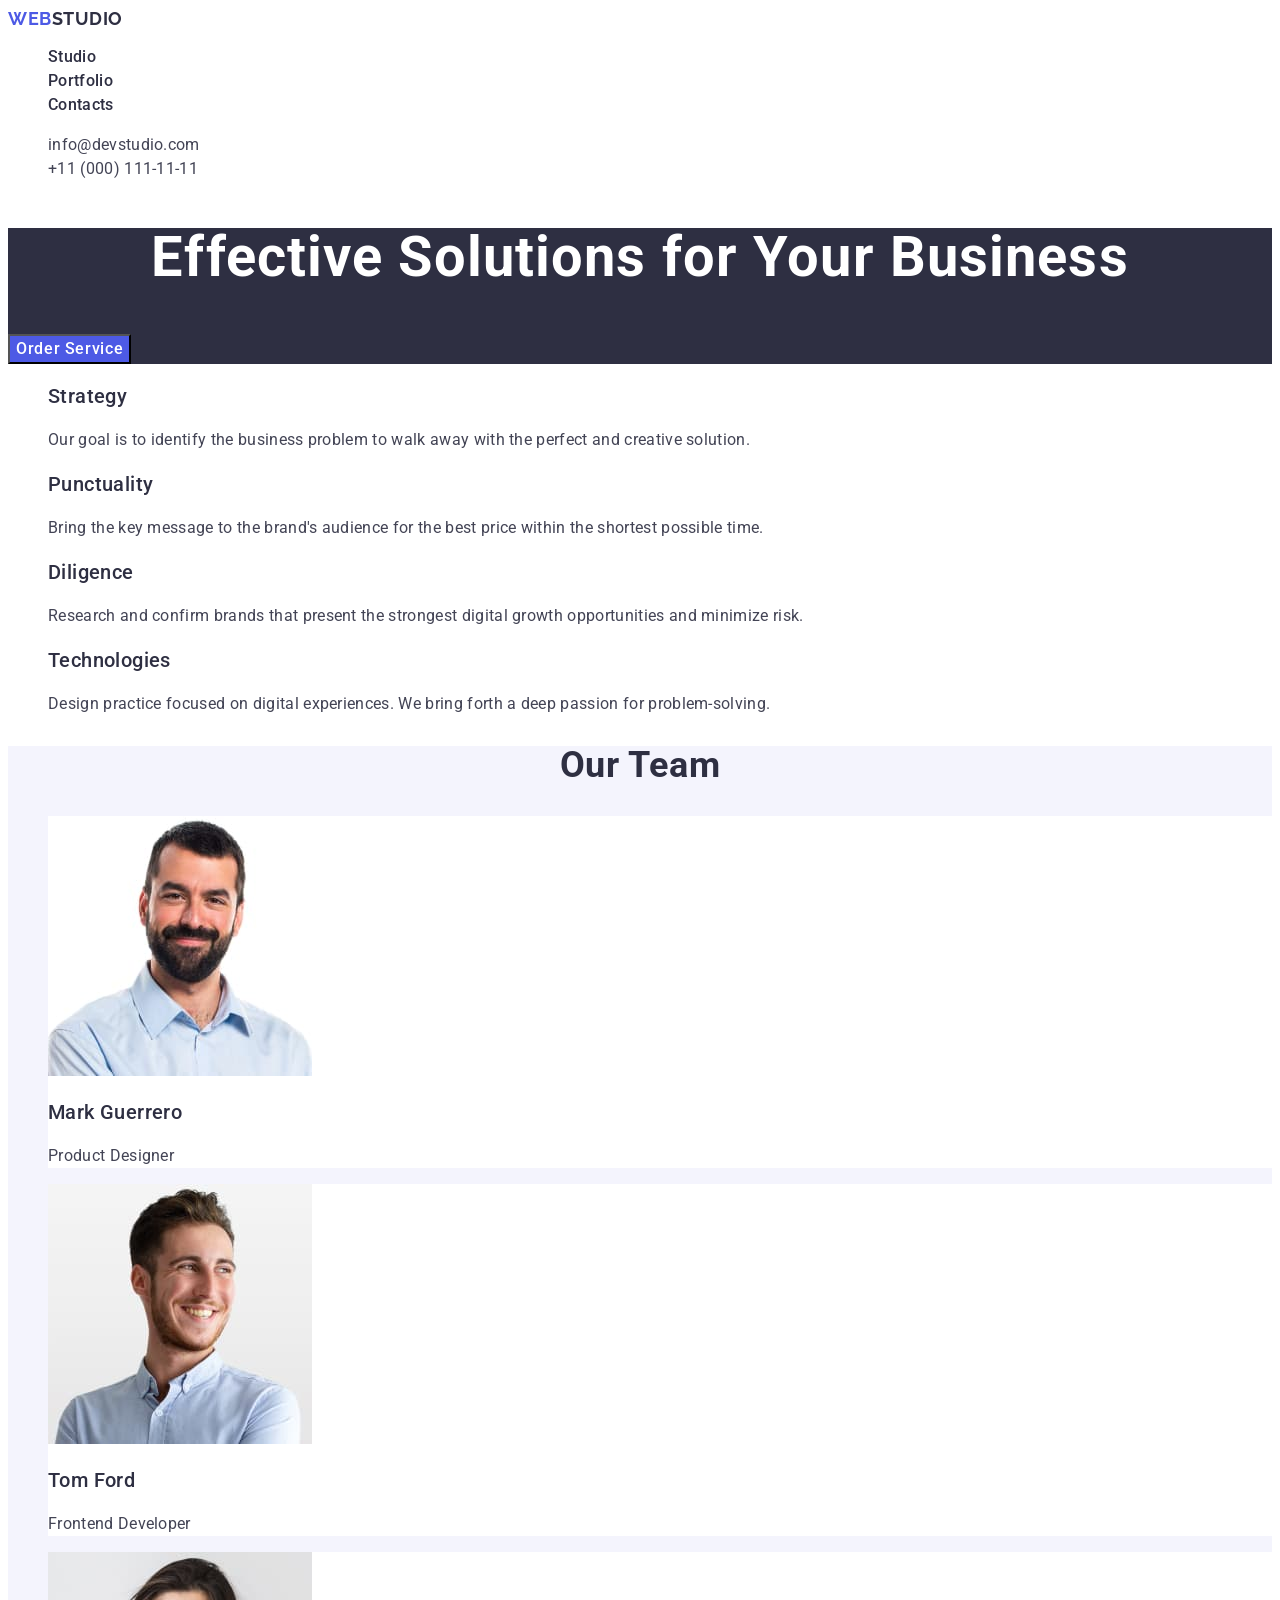
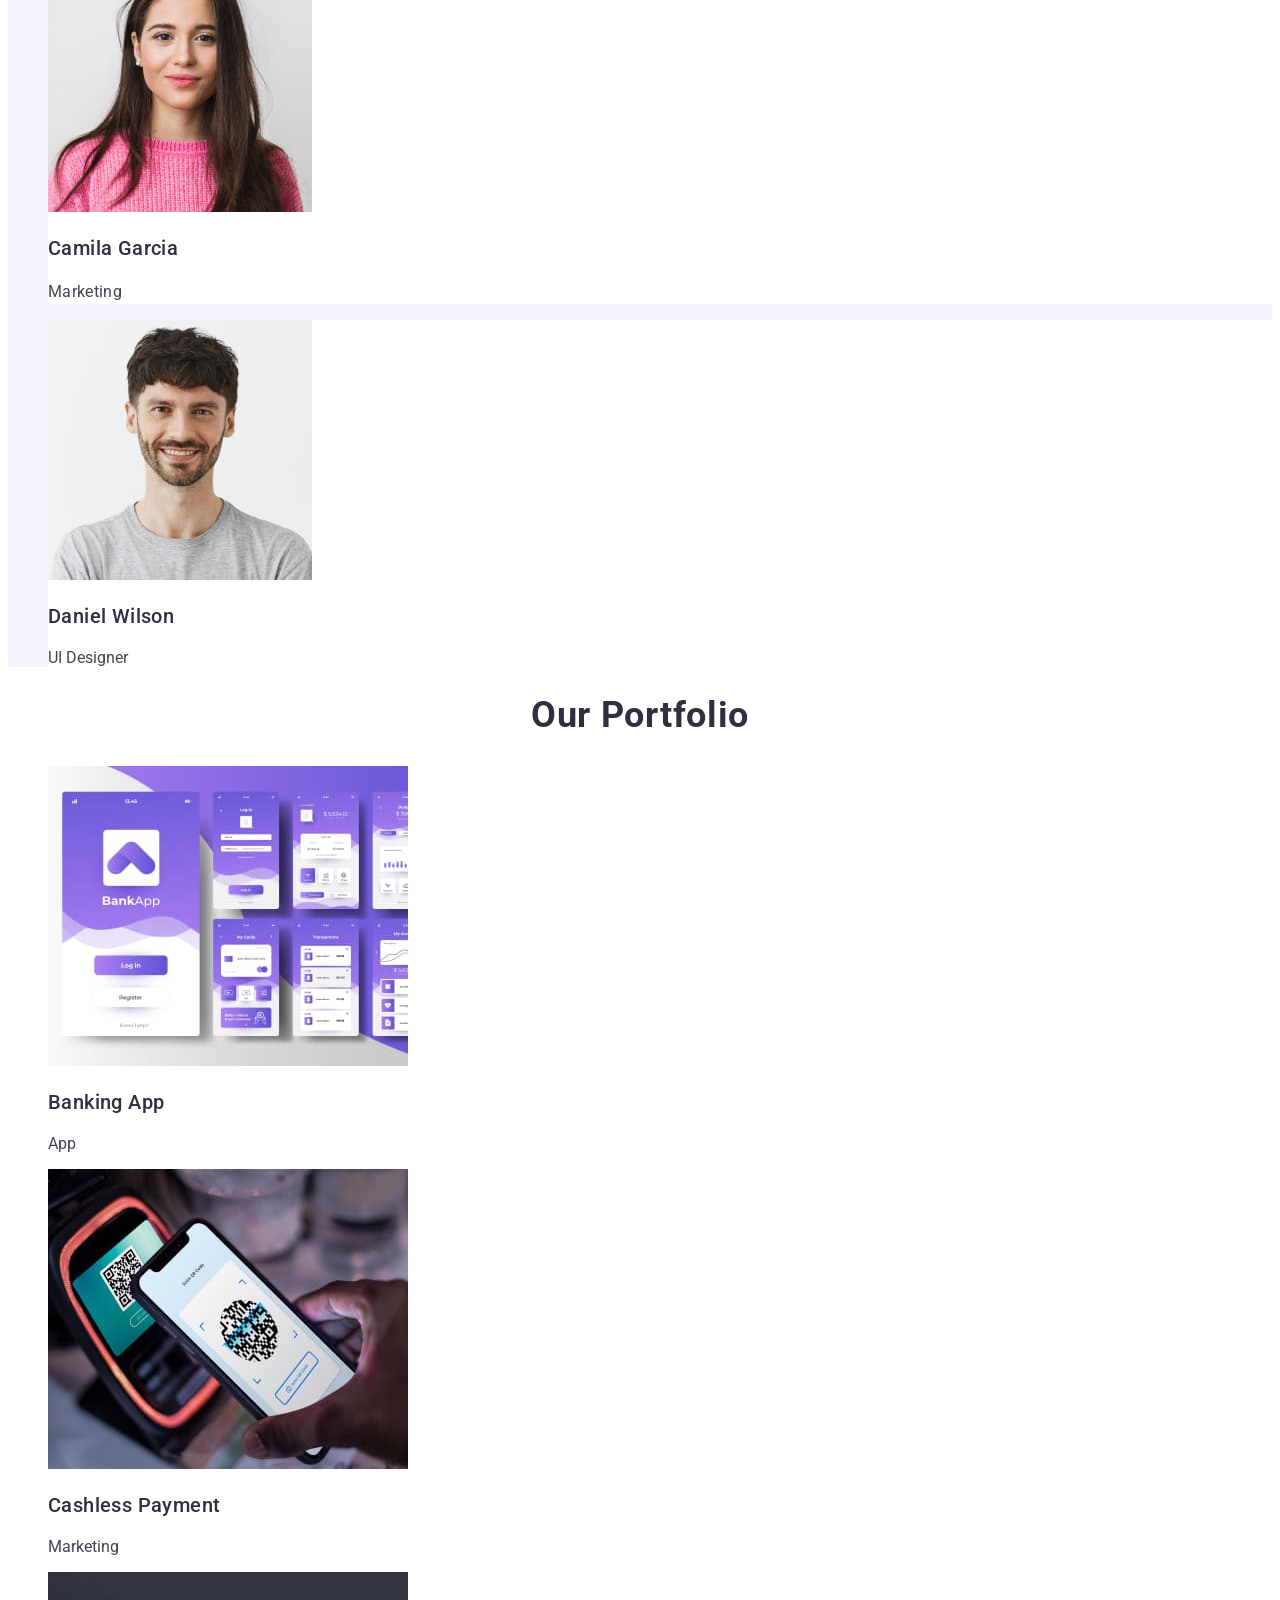
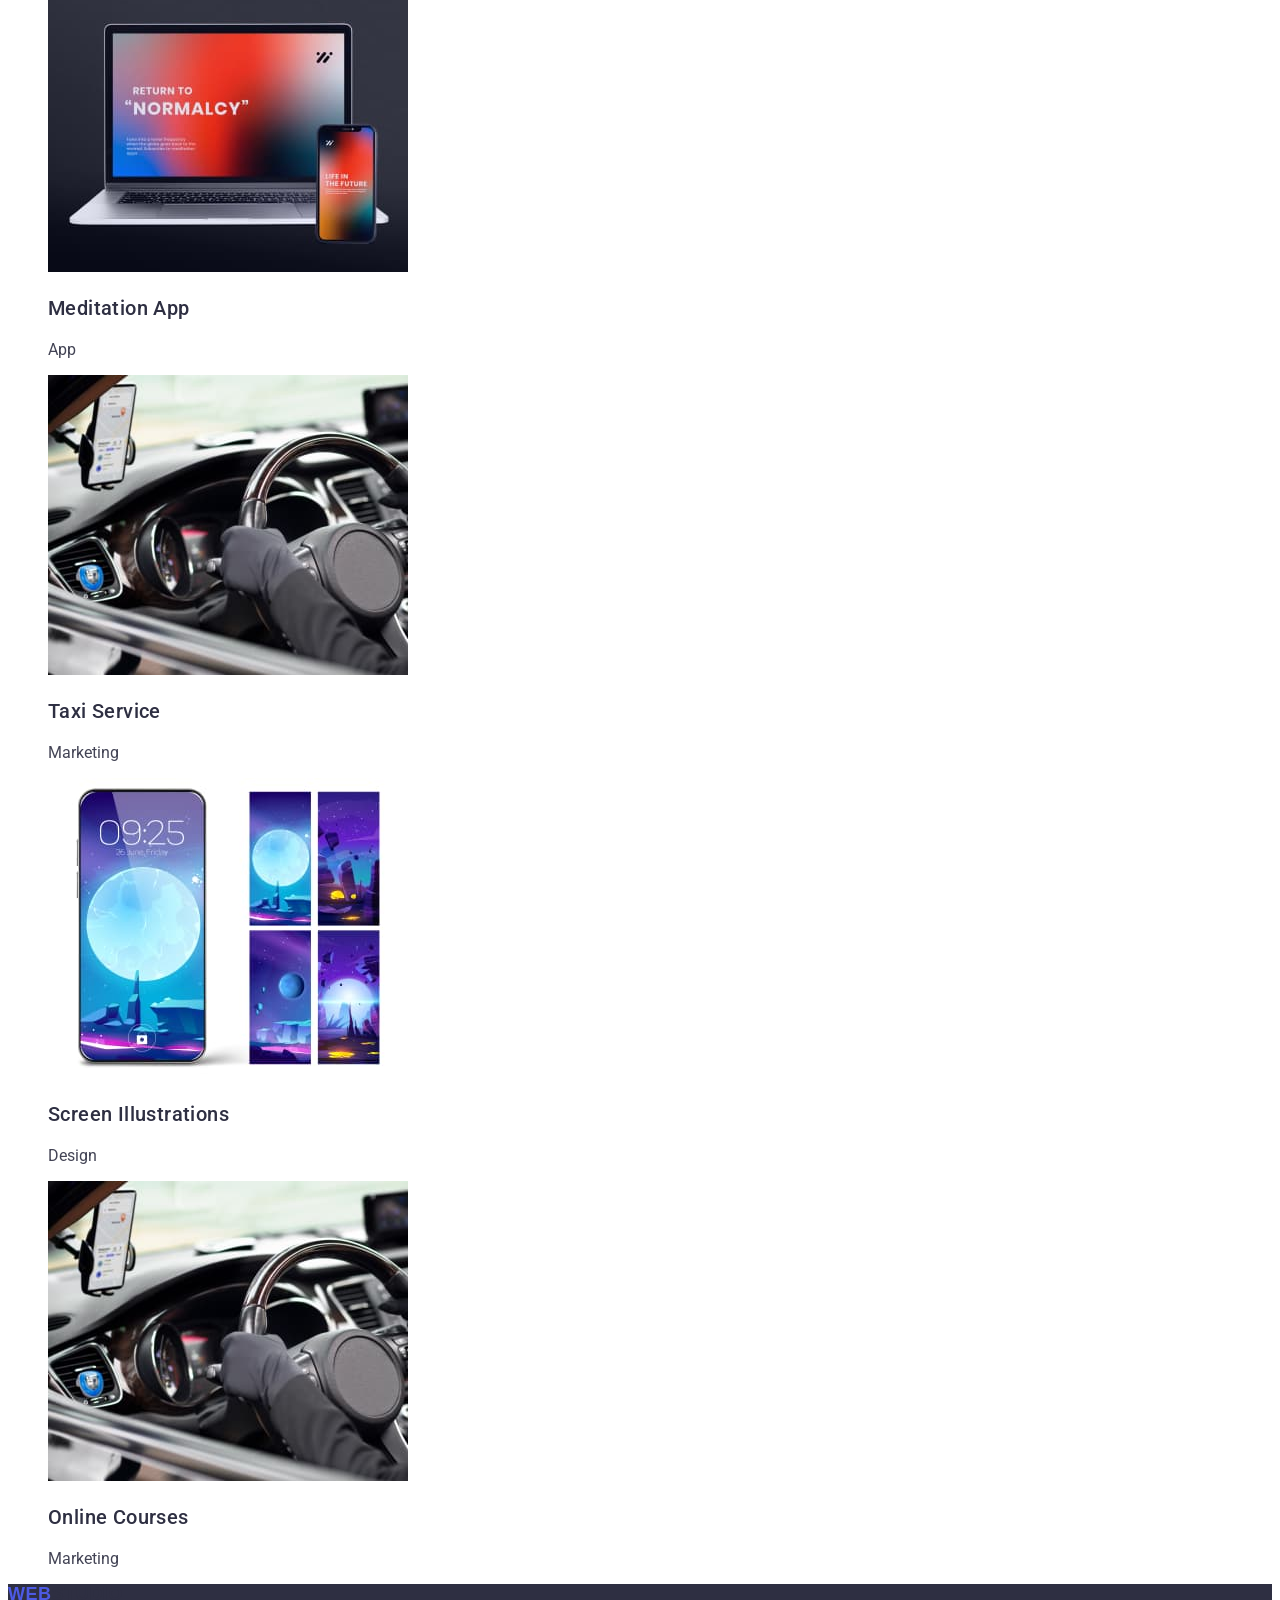
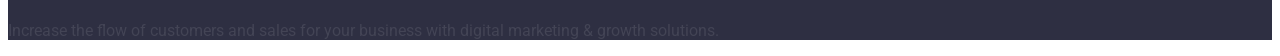
==== index.html @ 2436e3ac "fix" ====
<!DOCTYPE html>
<html lang="en">
  <head>
    <meta charset="UTF-8" />
    <meta name="viewport" content="width=device-width, initial-scale=1.0" />
    <link rel="preconnect" href="https://fonts.googleapis.com" />
    <link rel="preconnect" href="https://fonts.gstatic.com" crossorigin />
    <link
      href="https://fonts.googleapis.com/css2?family=Raleway:ital,wght@0,700;1,700&family=Roboto:wght@400;500;700&display=swap"
      rel="stylesheet"
    />

    <link
      rel="stylesheet"
      href="node_modules/modern-normalize/modern-normalize.css"
    />

    <link rel="stylesheet" href="./css/styles.css" />
    <title>Document</title>
  </head>

  <body>
    <!-- header  -->
    <header>
      <nav>
        <a href="./index.html" class="logo"
          >Web<span class="logo-studio">Studio</span></a
        >
        <ul class="header-navigation">
          <li><a href="./index.html" class="header-nav-a">Studio</a></li>
          <li><a href="" class="header-nav-a">Portfolio</a></li>
          <li><a href="" class="header-nav-a">Contacts</a></li>
        </ul>
      </nav>
      <address class="address">
        <ul class="header-address">
          <li>
            <a href="mailto:info@devstudio.com" class="adress-a"
              >info@devstudio.com</a
            >
          </li>
          <li>
            <a href="tel:+110001111111" class="adress-a">+11 (000) 111-11-11</a>
          </li>
        </ul>
      </address>
    </header>
    <main>
      <!-- heero -->
      <section class="hearo-img">
        <h1 class="hearo-text">Effective Solutions for Your Business</h1>
        <button type="button" class="hearo-button">Order Service</button>
      </section>
      <!-- section-feature -->
      <section>
        <h2 hidden>feature</h2>
        <ul>
          <li>
            <h3 class="feature-h3">Strategy</h3>
            <p class="feature-p">
              Our goal is to identify the business problem to walk away with the
              perfect and creative solution.
            </p>
          </li>
          <li>
            <h3 class="feature-h3">Punctuality</h3>
            <p class="feature-p">
              Bring the key message to the brand's audience for the best price
              within the shortest possible time.
            </p>
          </li>
          <li>
            <h3 class="feature-h3">Diligence</h3>
            <p class="feature-p">
              Research and confirm brands that present the strongest digital
              growth opportunities and minimize risk.
            </p>
          </li>
          <li>
            <h3 class="feature-h3">Technologies</h3>
            <p class="feature-p">
              Design practice focused on digital experiences. We bring forth a
              deep passion for problem-solving.
            </p>
          </li>
        </ul>
      </section>
      <!-- our team -->
      <section class="section-team">
        <h2 class="team-h2">Our Team</h2>
        <ul>
          <li class="team-li">
            <img
              src="./images/guerrero.jpg"
              alt="Mark Guerrero Foto"
              height="260"
              width="264"
            />
            <h3 class="team-h3">Mark Guerrero</h3>
            <p class="team-p">Product Designer</p>
          </li>
          <li class="team-li">
            <img
              src="./images/ford.jpg"
              alt="Tom Ford Foto"
              height="260"
              width="264"
            />
            <h3 class="team-h3">Tom Ford</h3>
            <p class="team-p">Frontend Developer</p>
          </li>
          <li class="team-li">
            <img
              src="./images/garcia.jpg"
              alt="Camila Garcia Foto"
              height="260"
              width="264"
            />
            <h3 class="team-h3">Camila Garcia</h3>
            <p class="team-p">Marketing</p>
          </li>
          <li class="team-li">
            <img
              src="./images/wilson.jpg"
              alt="Daniel Wilson Foto"
              height="260"
              width="264"
            />
            <h3 class="team-h3">Daniel Wilson</h3>
            <p class="team-p"></p>UI Designer</p>
          </li>
        </ul>
      </section>
      <!-- Our Portfolio -->
      <section>
        <h2 class="team-h2">Our Portfolio</h2>
        <ul>
          <li>
            <img
              src="./images/banking.jpg"
              alt="banking"
              height="300"
              width="360"
            />
            <h3 class="team-h3">Banking App</h3>
            <p>App</p>
          </li>
          <li>
            <img
              src="./images/cashless.jpg"
              alt="cashless"
              height="300"
              width="360"
            />
            <h3 class="team-h3">Cashless Payment</h3>
            <p>Marketing</p>
          </li>
          <li>
            <img
              src="./images/meditation.jpg"
              alt="meditation"
              height="300"
              width="360"
            />
            <h3 class="team-h3">Meditation App</h3>
            <p>App</p>
          </li>
          <li>
            <img src="./images/taxi.jpg" alt="taxi" height="300" width="360" />
            <h3 class="team-h3">Taxi Service</h3>
            <p>Marketing</p>
          </li>
          <li>
            <img
              src="./images/screen.jpg"
              alt="screen"
              height="300"
              width="360"
            />
            <h3 class="team-h3">Screen Illustrations</h3>
            <p>Design</p>
          </li>
          <li>
            <img src="./images/taxi.jpg" alt="taxi" height="300" width="360" />
            <h3 class="team-h3">Online Courses</h3>
            <p>Marketing</p>
          </li>
        </ul>
      </section>
    </main>
    <footer class="footer">
      <a href="./index.html" class="logo-bottom"
        >Web<span class="logo-studio">Studio</span></a
      >
      <p>
        Increase the flow of customers and sales for your business with digital
        marketing & growth solutions.
      </p>
    </footer>
  </body>
</html>
---- css/styles.css ----
body {
  font-family: "Roboto", sans-serif;
  color: #434455;
  background-color: #ffffff;
}
a {
  text-decoration: none;
}
ul {
  list-style-type: none;
}

/* header */
.logo {
  text-transform: uppercase;
  font-family: "Raleway", sans-serif;
  font-weight: 700;
  color: #4d5ae5;
  font-size: 18px;
  line-height: 1.17;
  letter-spacing: 0.03em;
}
.logo-studio {
  color: #2e2f42;
}
.header-nav-a {
  color: #2e2f42;
  line-height: 1.5;
  font-size: 16px;
  font-weight: 500;
  letter-spacing: 0.02em;
}
.header-nav-a:hover,
.header-nav-a:focus {
  color: #404bbf;
}
.address {
  font-style: normal;
}
.adress-a {
  color: #434455;

  font-size: 16px;
  font-weight: 400;
  line-height: 1.5;
  letter-spacing: 0.02em;
}
.adress-a:hover,
.adress-a:focus {
  color: #404bbf;
}
/* hearo */
.hearo-img {
  background: #2e2f42;
}
.hearo-text {
  font-size: 56px;
  line-height: 1.07;
  letter-spacing: 0.02em;
  text-align: center;
  color: #ffffff;
}
.hearo-button {
  background: #4d5ae5;
  color: #ffffff;
  cursor: pointer;
  font-family: "Roboto", sans-serif;
  letter-spacing: 0.04em;
  font-weight: 500;
  font-size: 16px;
  line-height: 1.5;
}

.hearo-button:hover,
.hearo-button:focus {
  background-color: #404bbf;
}

/* feature */
.feature-h3 {
  font-size: 20px;
  font-weight: 500;
  line-height: 1.2;
  letter-spacing: 0.02em;
  color: #2e2f42;
}
.feature-p {
  line-height: 1.5;
  letter-spacing: 0.02em;
}

/* our team */
.section-team {
  background-color: #f4f4fd;
}
.team-h2 {
  font-size: 36px;
  text-transform: capitalize;
  line-height: 1.11;
  letter-spacing: 0.02em;
  text-align: center;
  color: #2e2f42;
}
.team-li {
  background-color: #ffffff;
}
.team-h3 {
  font-size: 20px;
  font-weight: 500;
  line-height: 1.2;
  letter-spacing: 0.02em;

  color: #2e2f42;
}
.team-p {
  font-size: 16px;

  line-height: 1.5;
  letter-spacing: 0.02em;
}
/* base */
.footer {
  background-color: #2e2f42;
}
.logo-bottom {
  text-transform: uppercase;
  font-family: "Relaway", sans-serif;
  font-weight: 700;
  color: #4d5ae5;
  font-size: 18px;
  line-height: 1.17;
  letter-spacing: 0.03em;
}
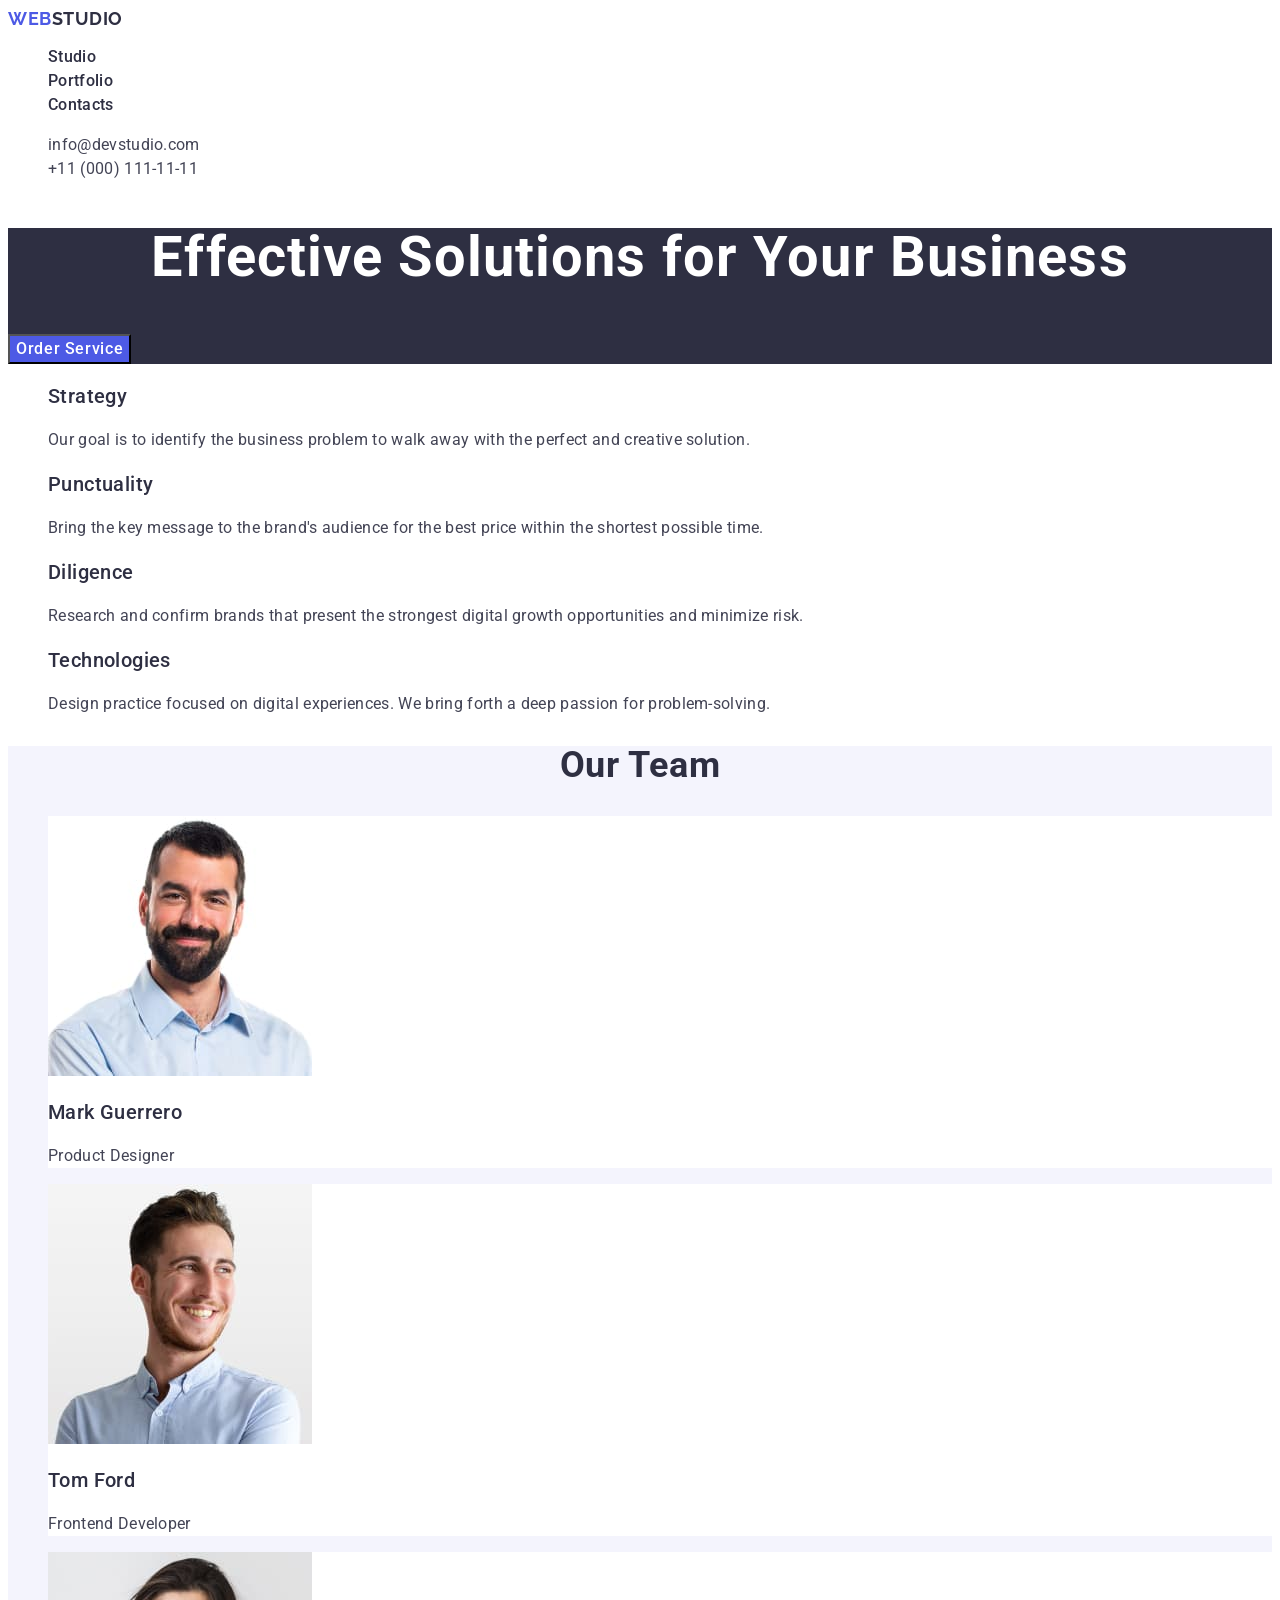
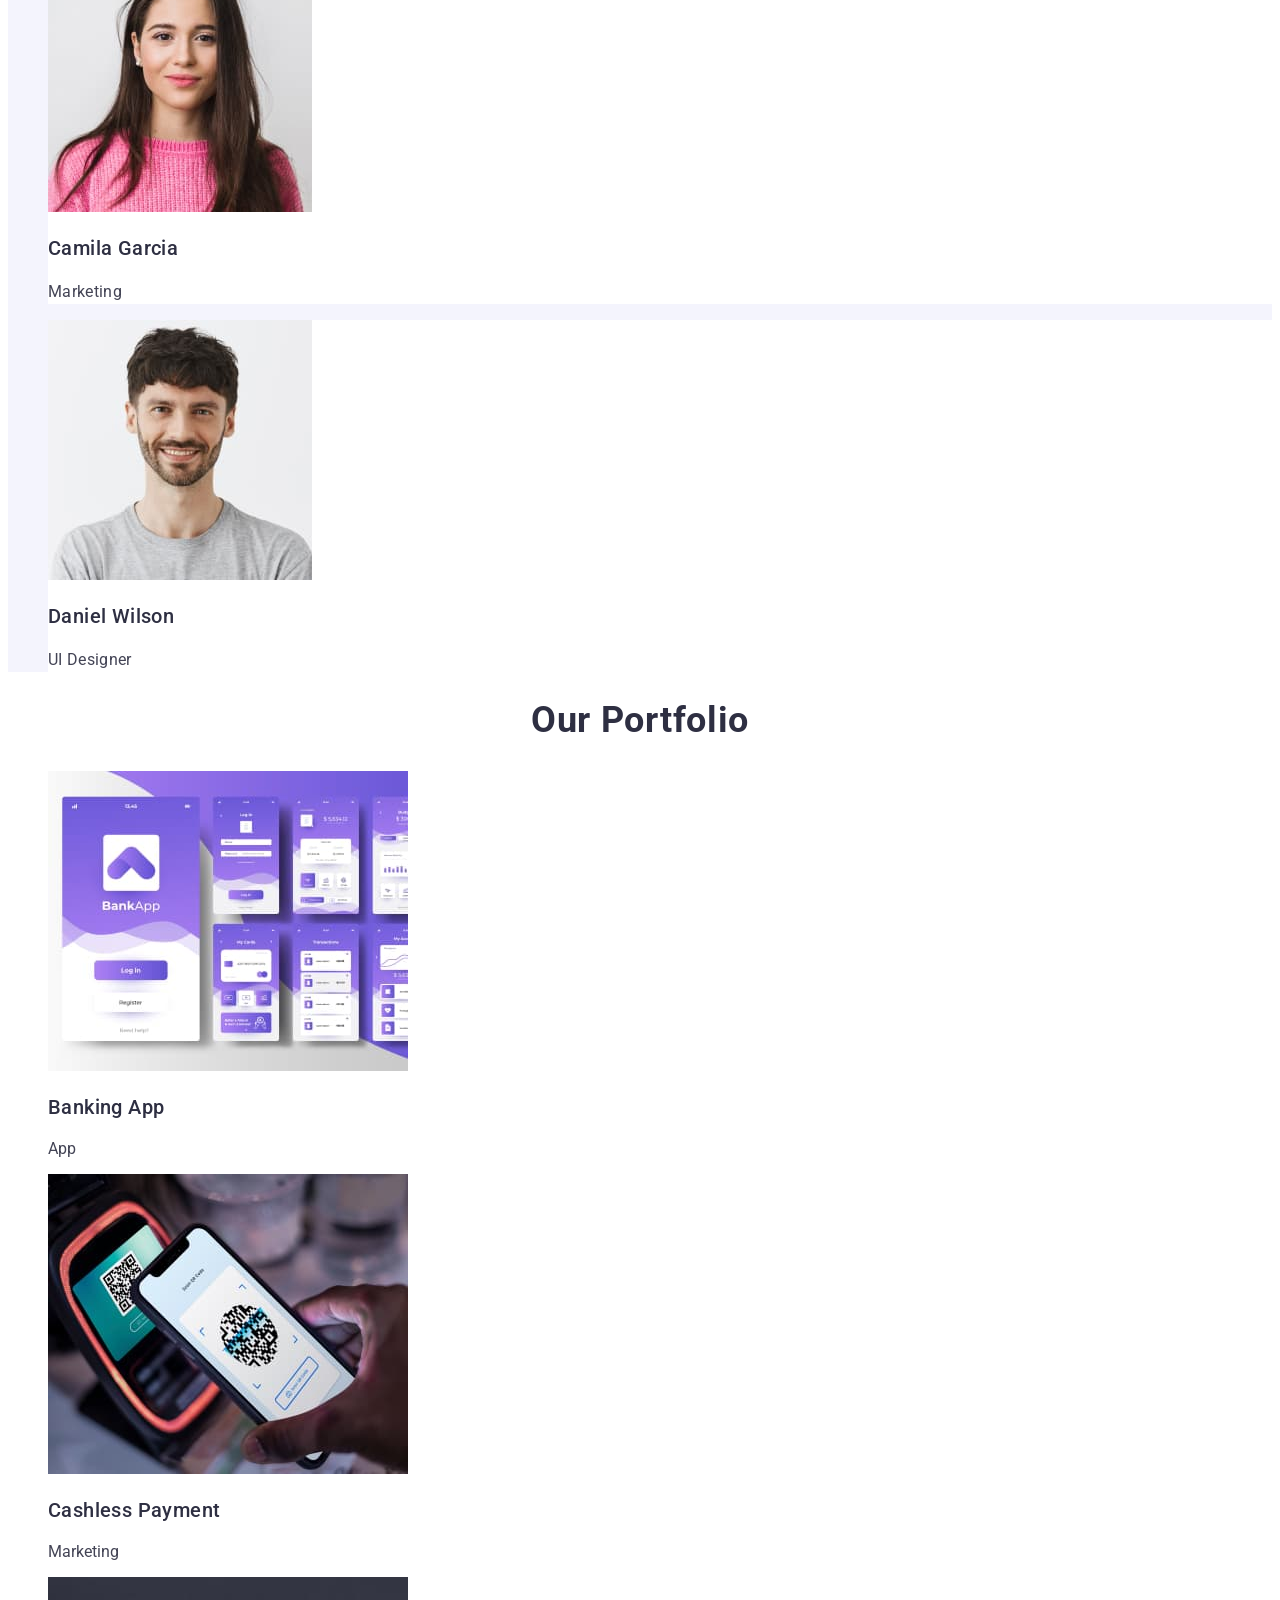
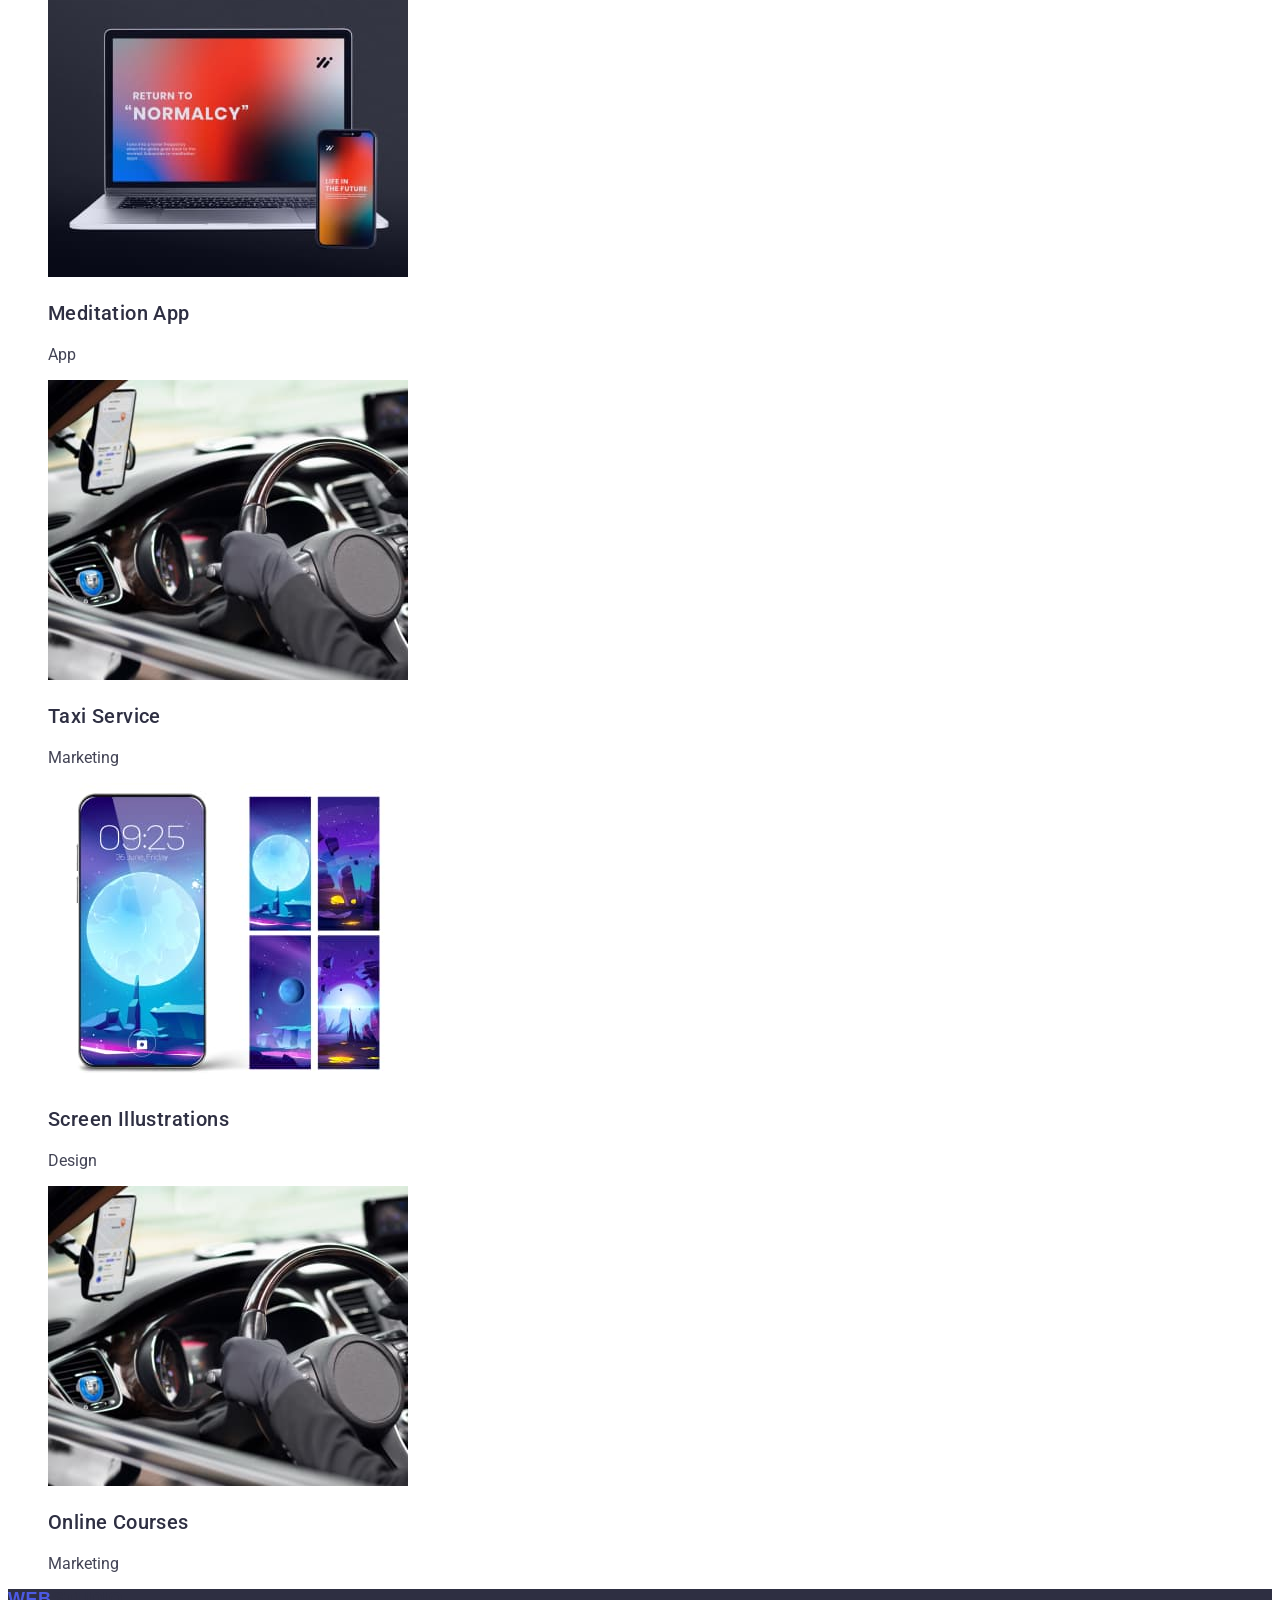
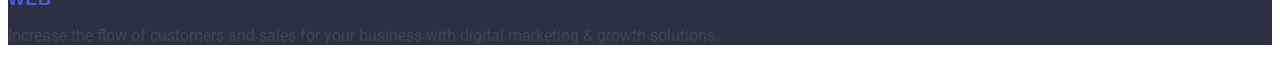
==== commit 680e825e: "Update index.html" ====
--- a/index.html
+++ b/index.html
@@ -127,7 +127,7 @@
               width="264"
             />
             <h3 class="team-h3">Daniel Wilson</h3>
-            <p class="team-p"></p>UI Designer</p>
+            <p class="team-p">UI Designer</p>
           </li>
         </ul>
       </section>
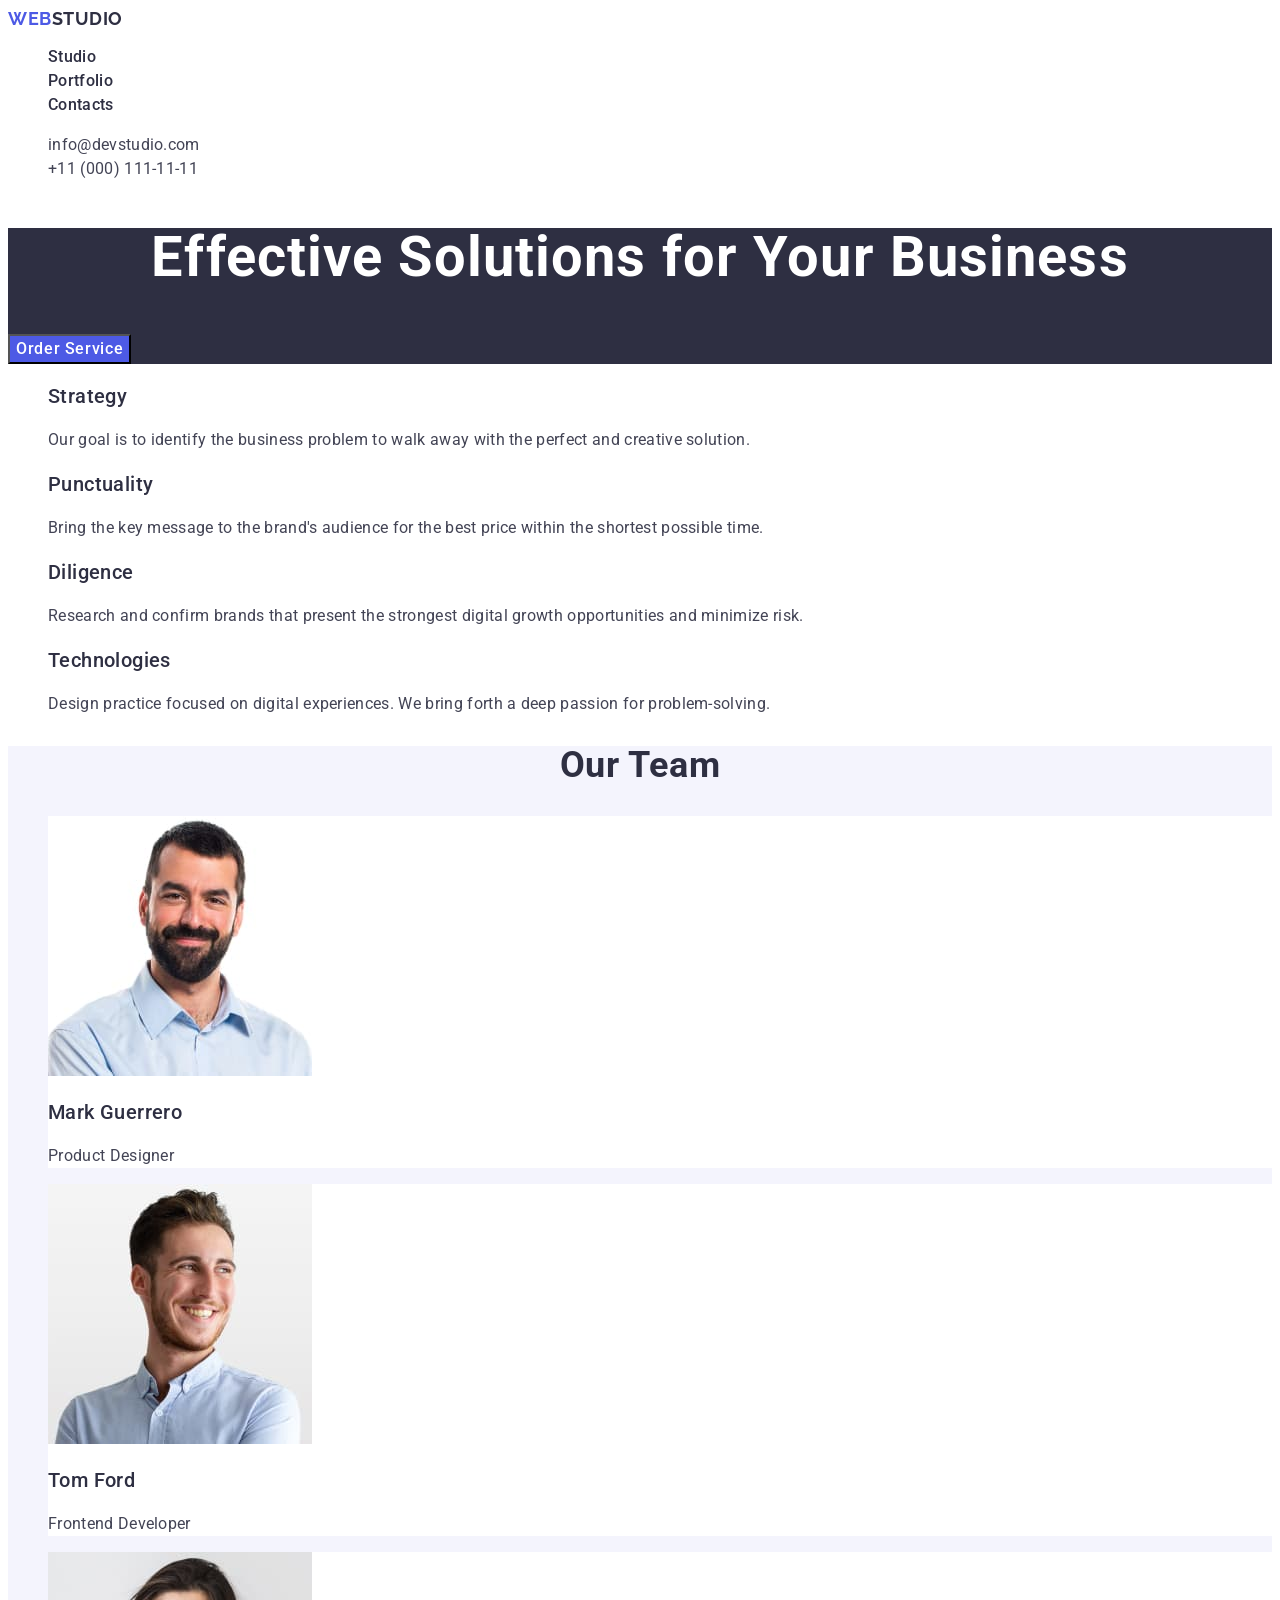
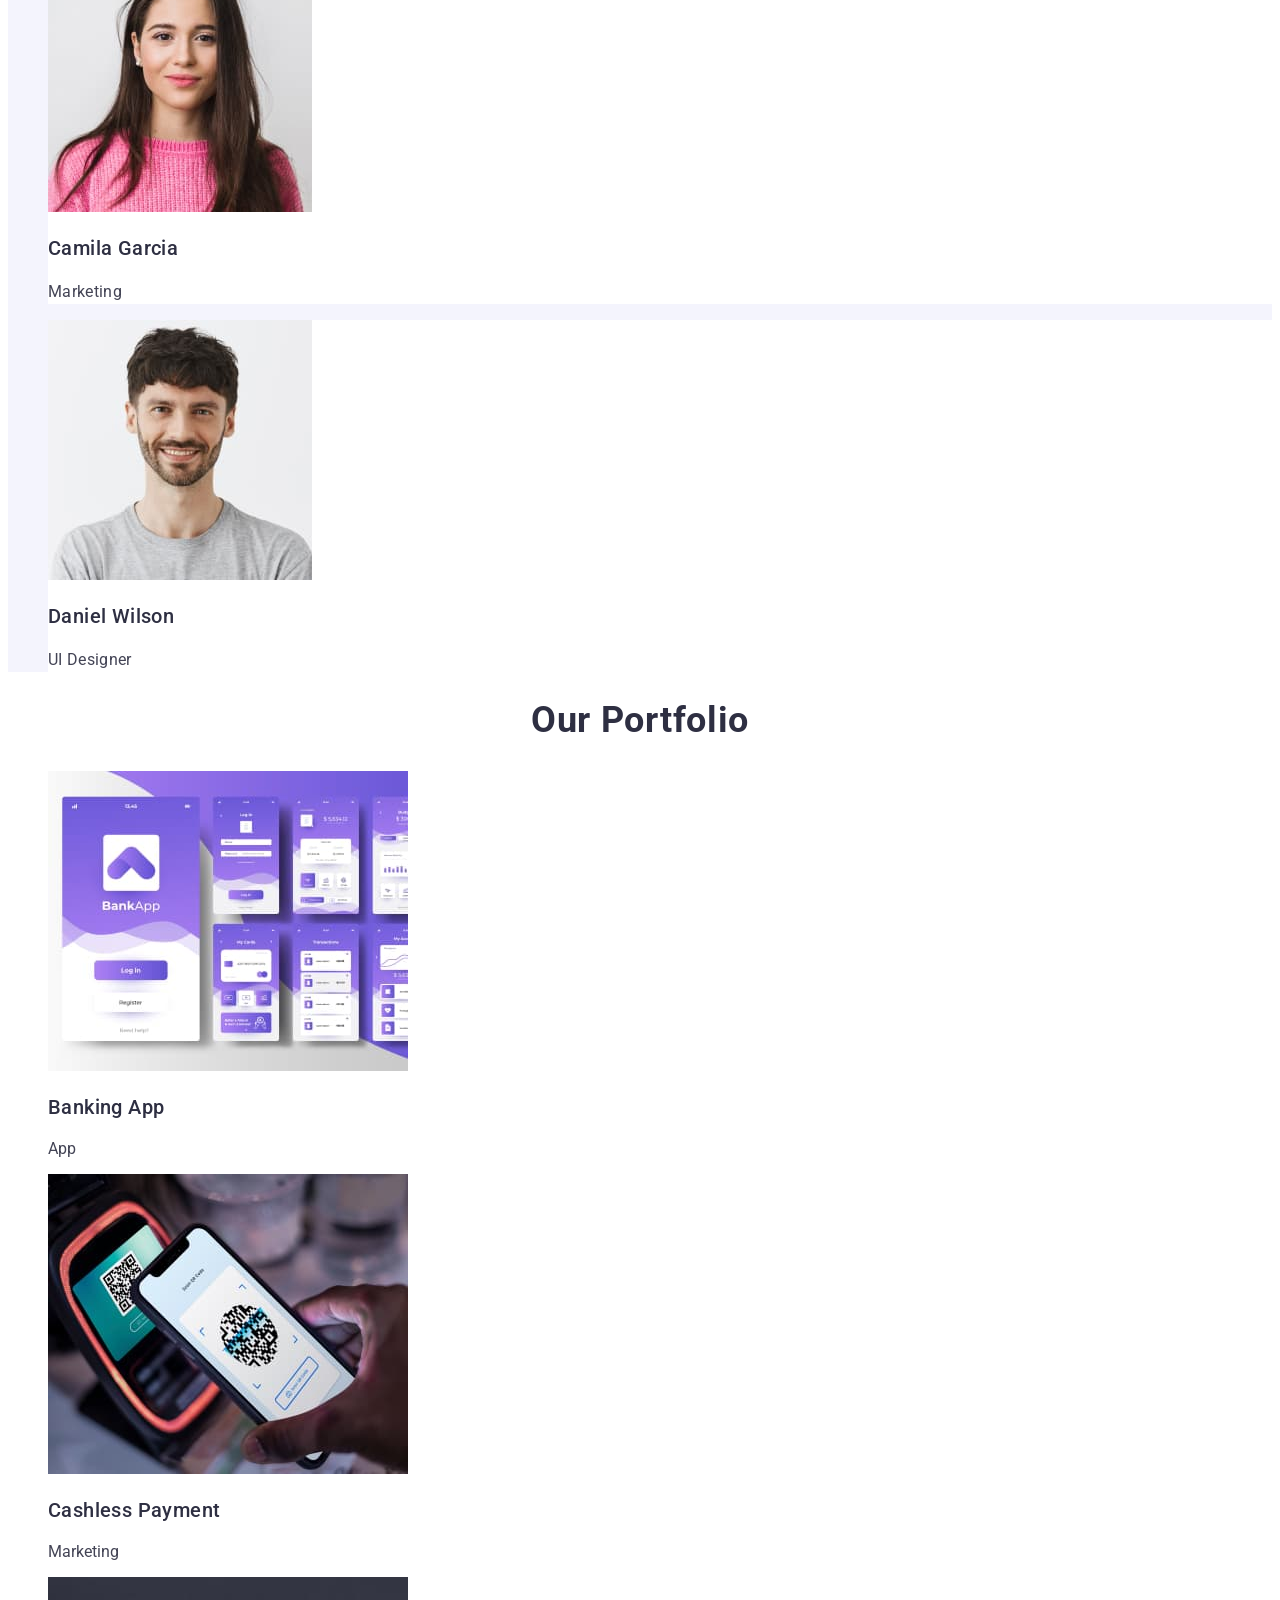
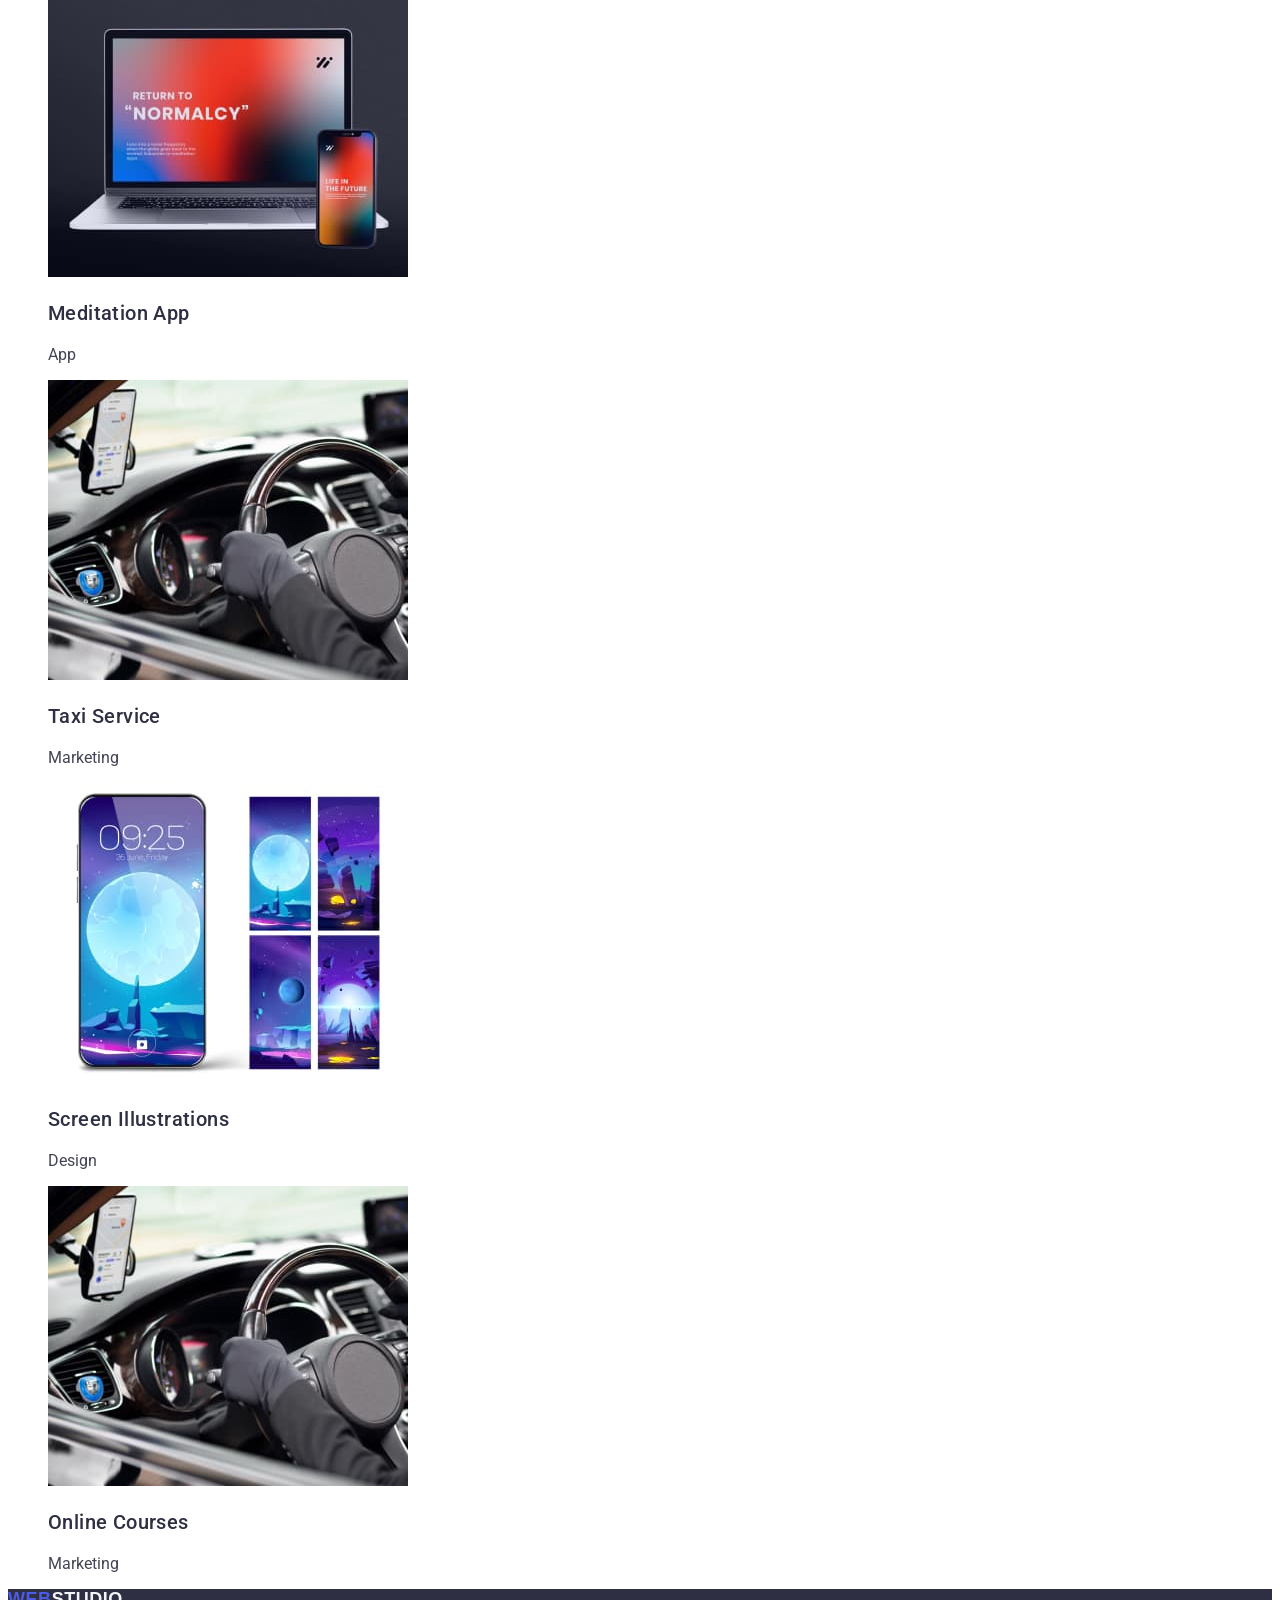
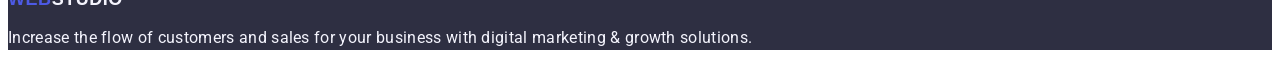
==== commit 4725fa63: "fiix" ====
--- a/index.html
+++ b/index.html
@@ -190,9 +190,9 @@
     </main>
     <footer class="footer">
       <a href="./index.html" class="logo-bottom"
-        >Web<span class="logo-studio">Studio</span></a
+        >Web<span class="logo-studio-footer">Studio</span></a
       >
-      <p>
+      <p class="footer-p">
         Increase the flow of customers and sales for your business with digital
         marketing & growth solutions.
       </p>
--- a/css/styles.css
+++ b/css/styles.css
@@ -131,3 +131,11 @@
   line-height: 1.17;
   letter-spacing: 0.03em;
 }
+.logo-studio-footer {
+  color: #f4f4fd;
+}
+.footer-p {
+  line-height: 1.5;
+  color: #f4f4fd;
+  letter-spacing: 0.02em;
+}
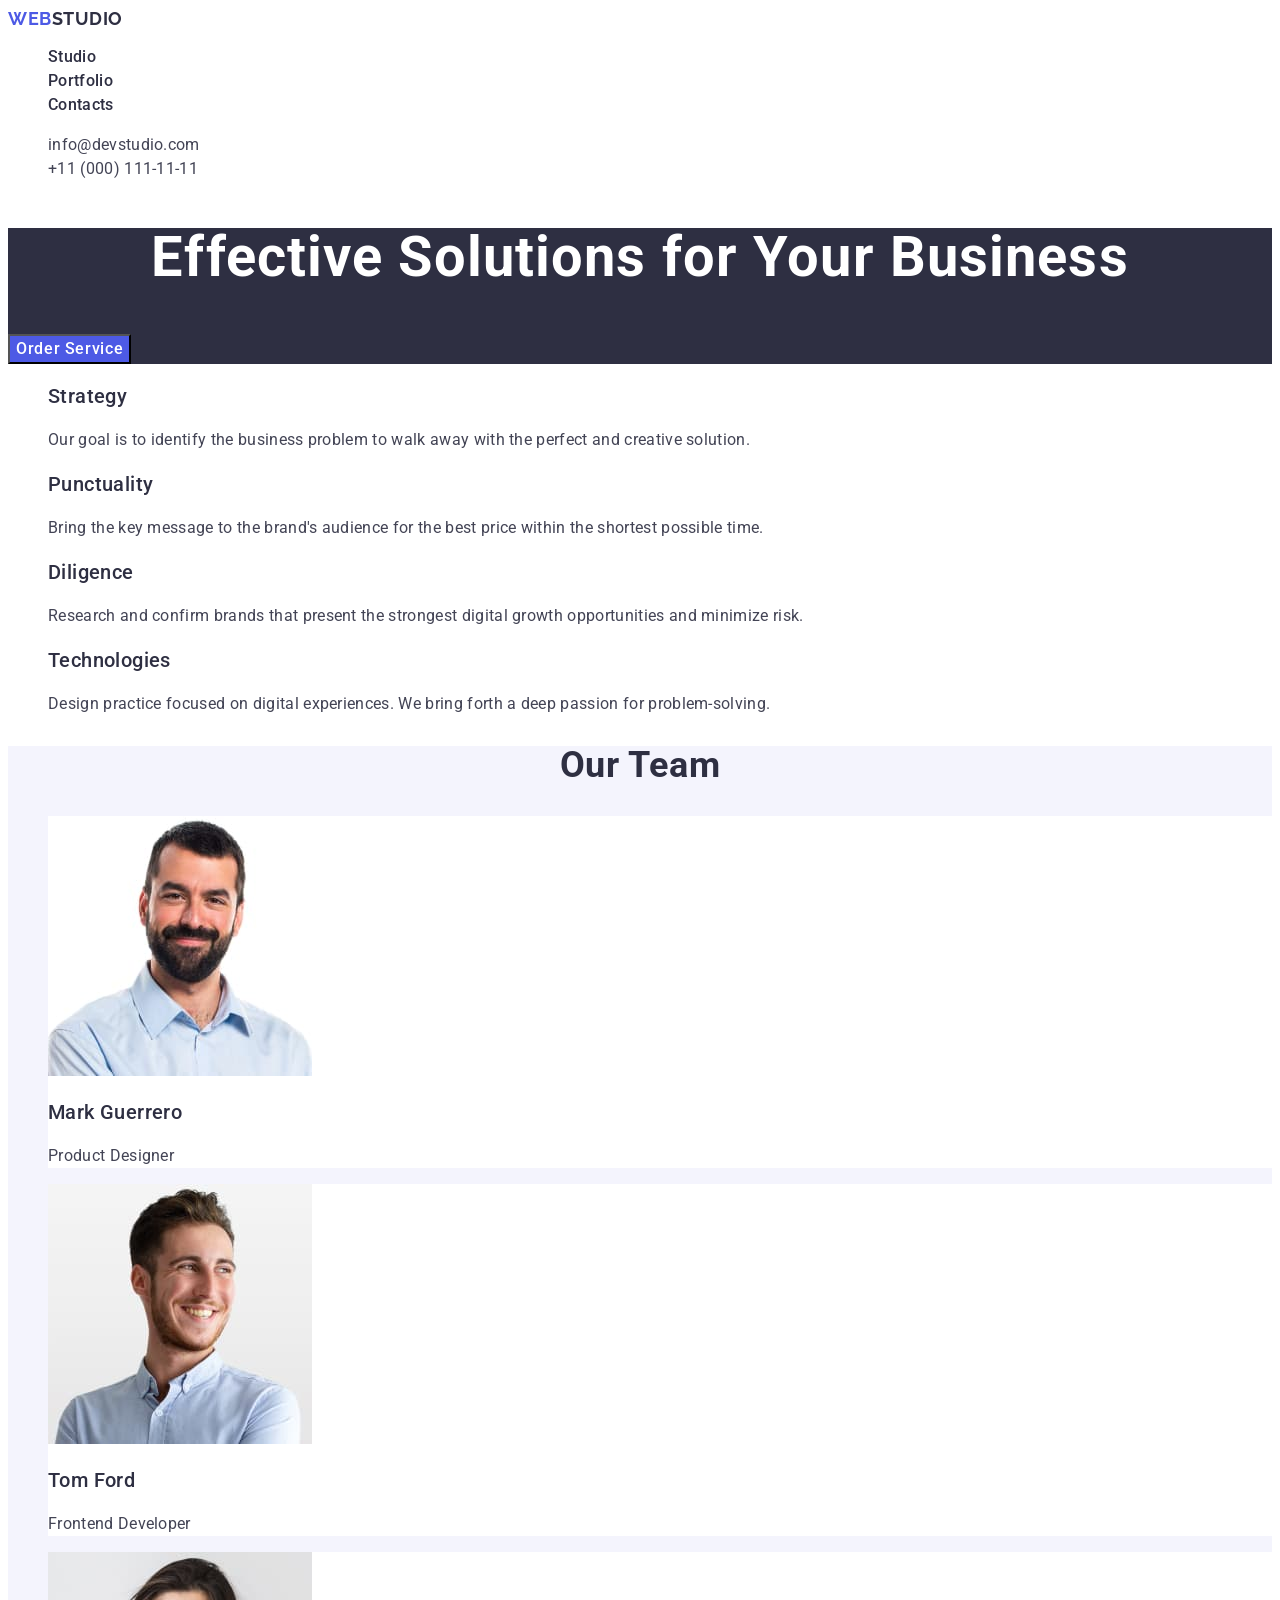
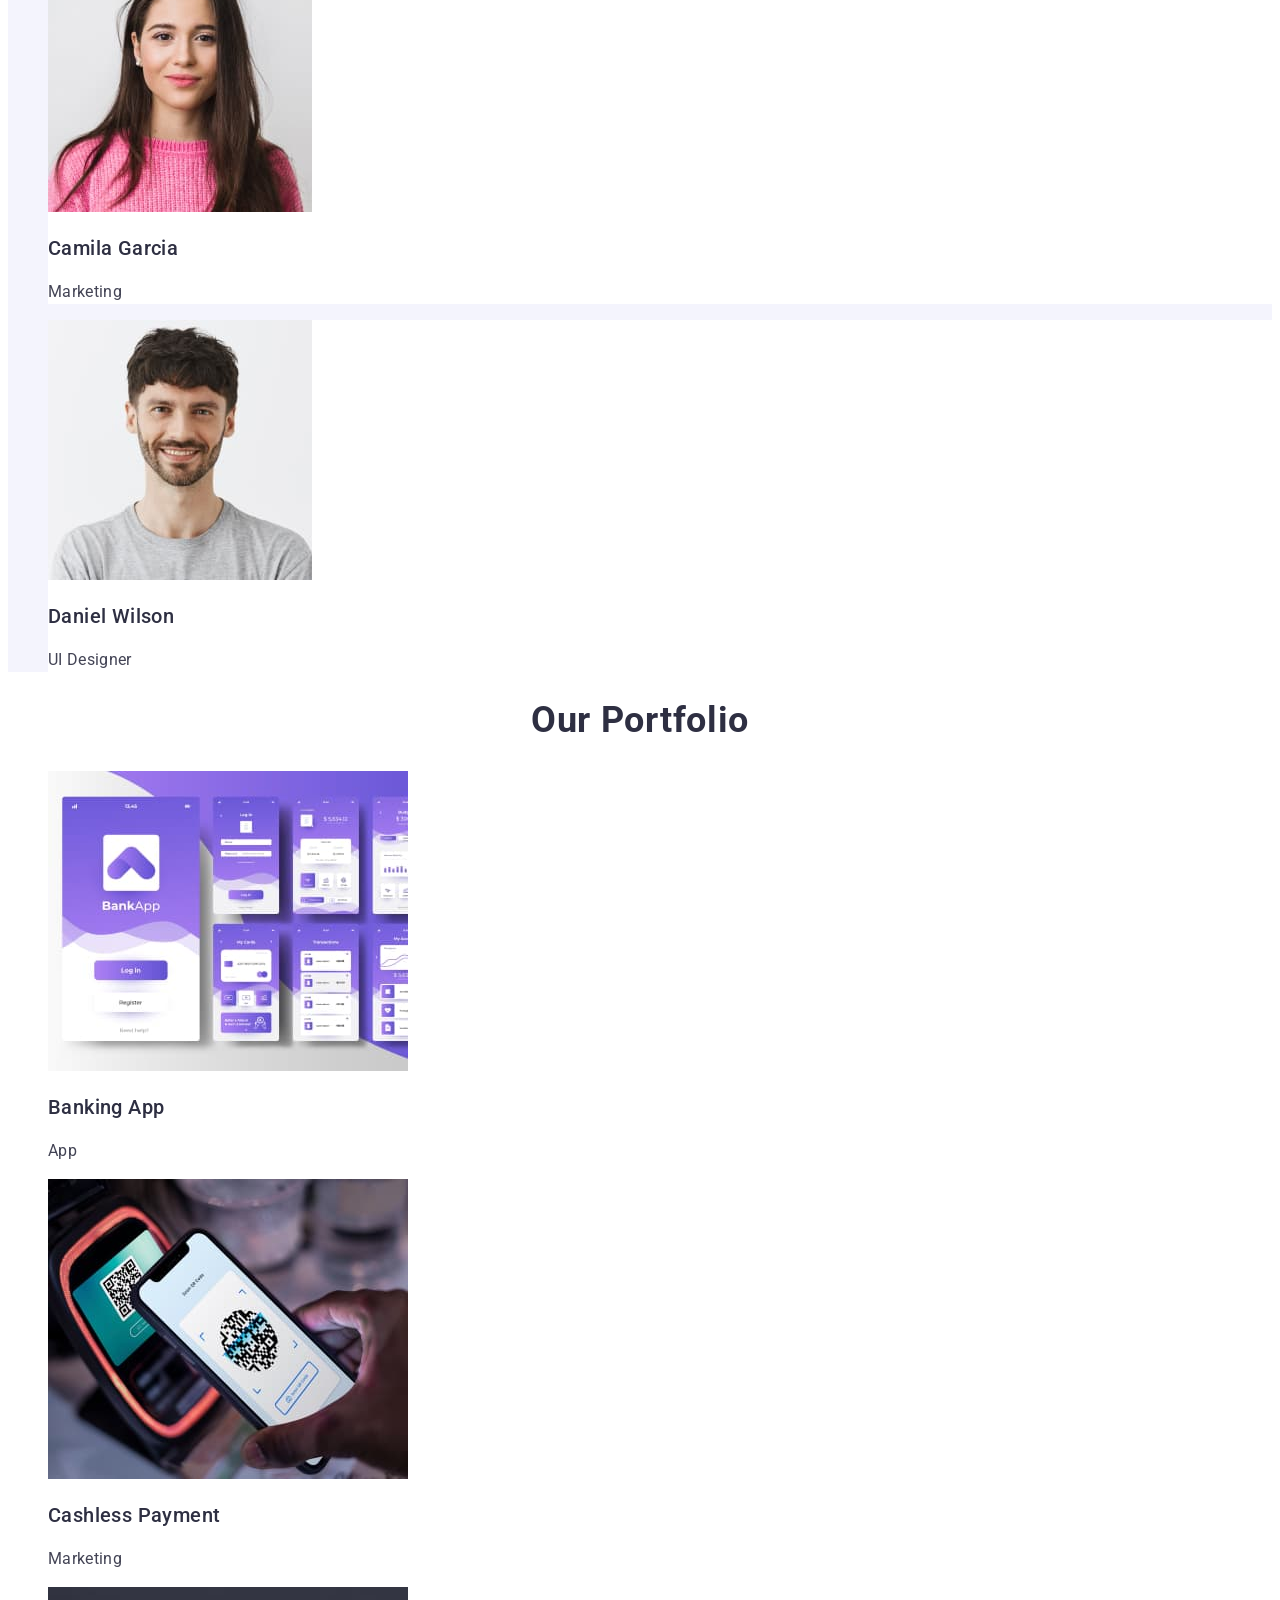
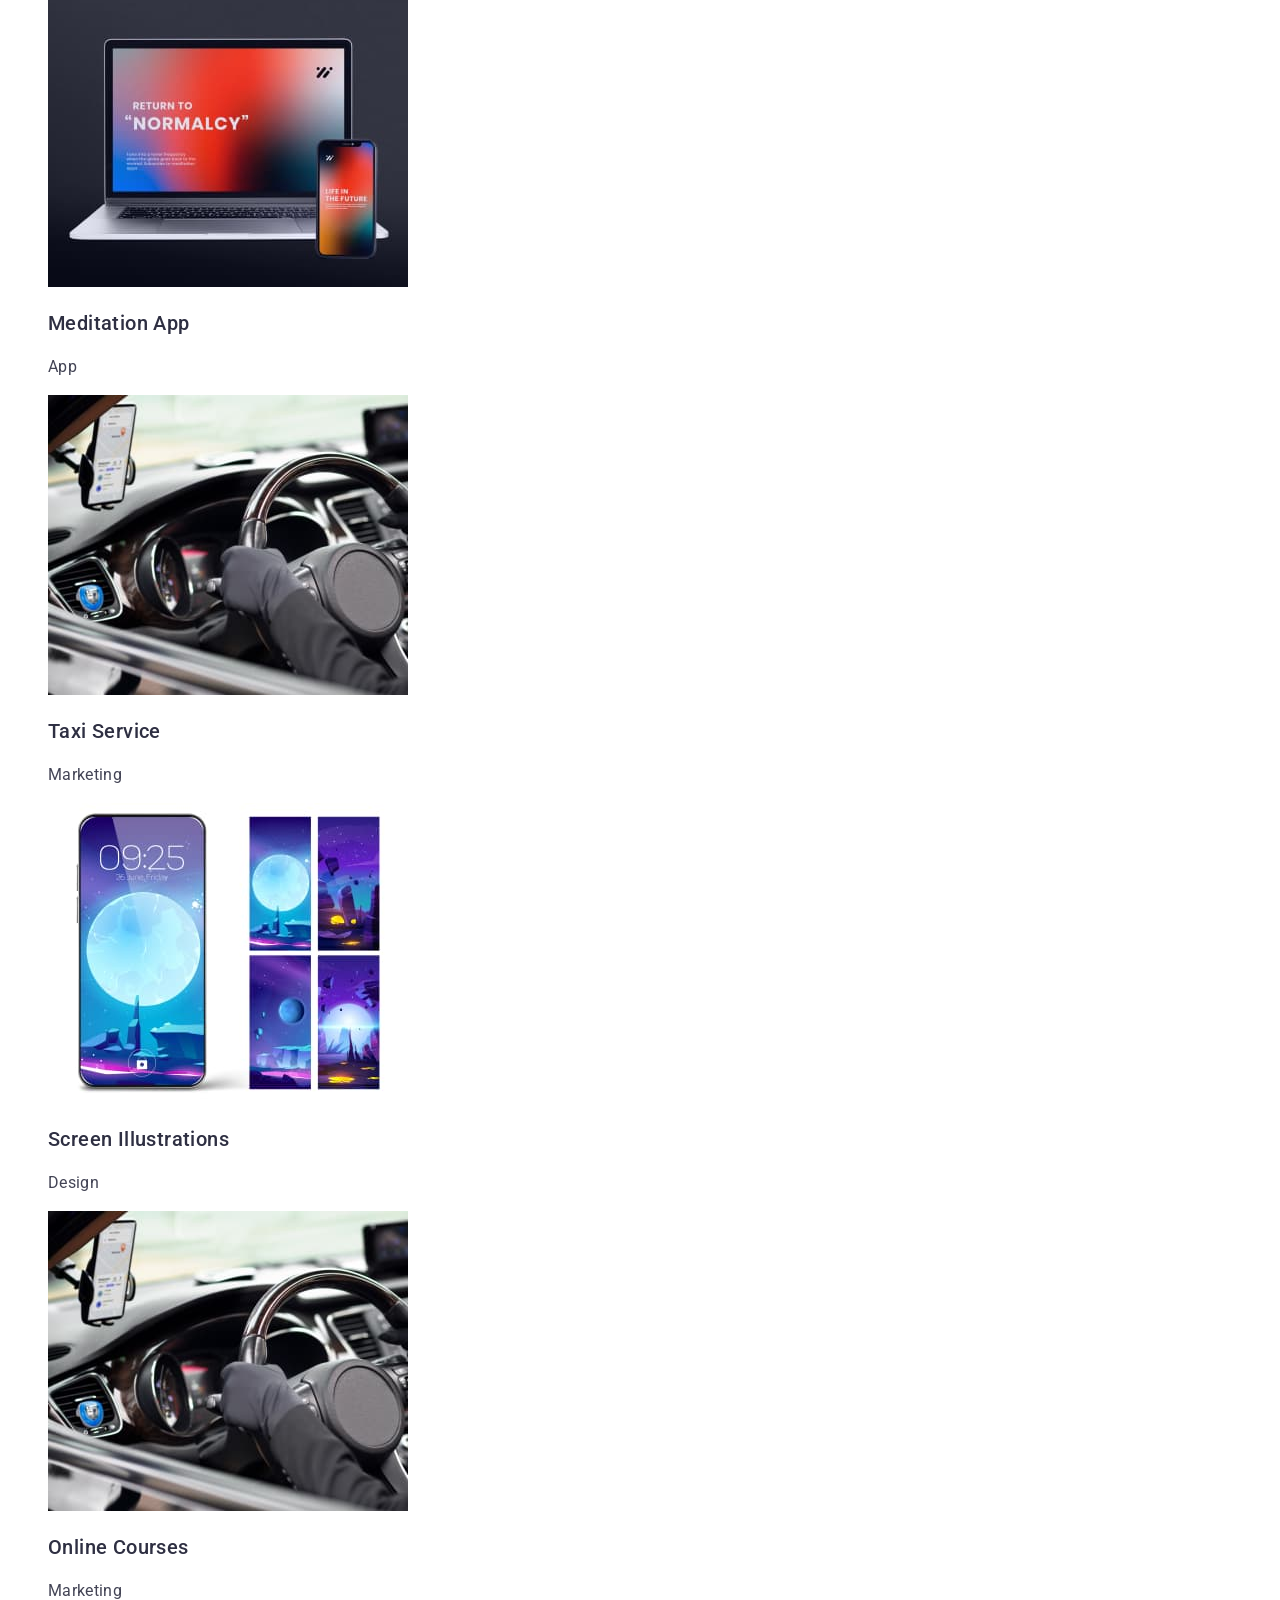
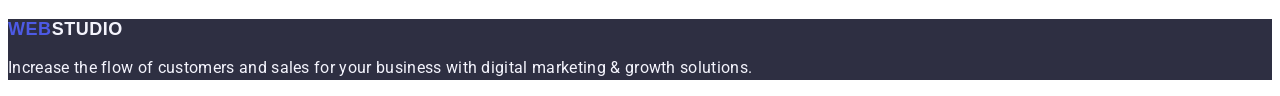
==== commit 0413957e: "Update index.html" ====
--- a/index.html
+++ b/index.html
@@ -143,7 +143,7 @@
               width="360"
             />
             <h3 class="team-h3">Banking App</h3>
-            <p>App</p>
+            <p class="team-p">App</p>
           </li>
           <li>
             <img
@@ -153,7 +153,7 @@
               width="360"
             />
             <h3 class="team-h3">Cashless Payment</h3>
-            <p>Marketing</p>
+            <p class="team-p">Marketing</p>
           </li>
           <li>
             <img
@@ -163,12 +163,12 @@
               width="360"
             />
             <h3 class="team-h3">Meditation App</h3>
-            <p>App</p>
+            <p class="team-p">App</p>
           </li>
           <li>
             <img src="./images/taxi.jpg" alt="taxi" height="300" width="360" />
             <h3 class="team-h3">Taxi Service</h3>
-            <p>Marketing</p>
+            <p class="team-p">Marketing</p>
           </li>
           <li>
             <img
@@ -178,12 +178,12 @@
               width="360"
             />
             <h3 class="team-h3">Screen Illustrations</h3>
-            <p>Design</p>
+            <p class="team-p">Design</p>
           </li>
           <li>
             <img src="./images/taxi.jpg" alt="taxi" height="300" width="360" />
             <h3 class="team-h3">Online Courses</h3>
-            <p>Marketing</p>
+            <p class="team-p">Marketing</p>
           </li>
         </ul>
       </section>
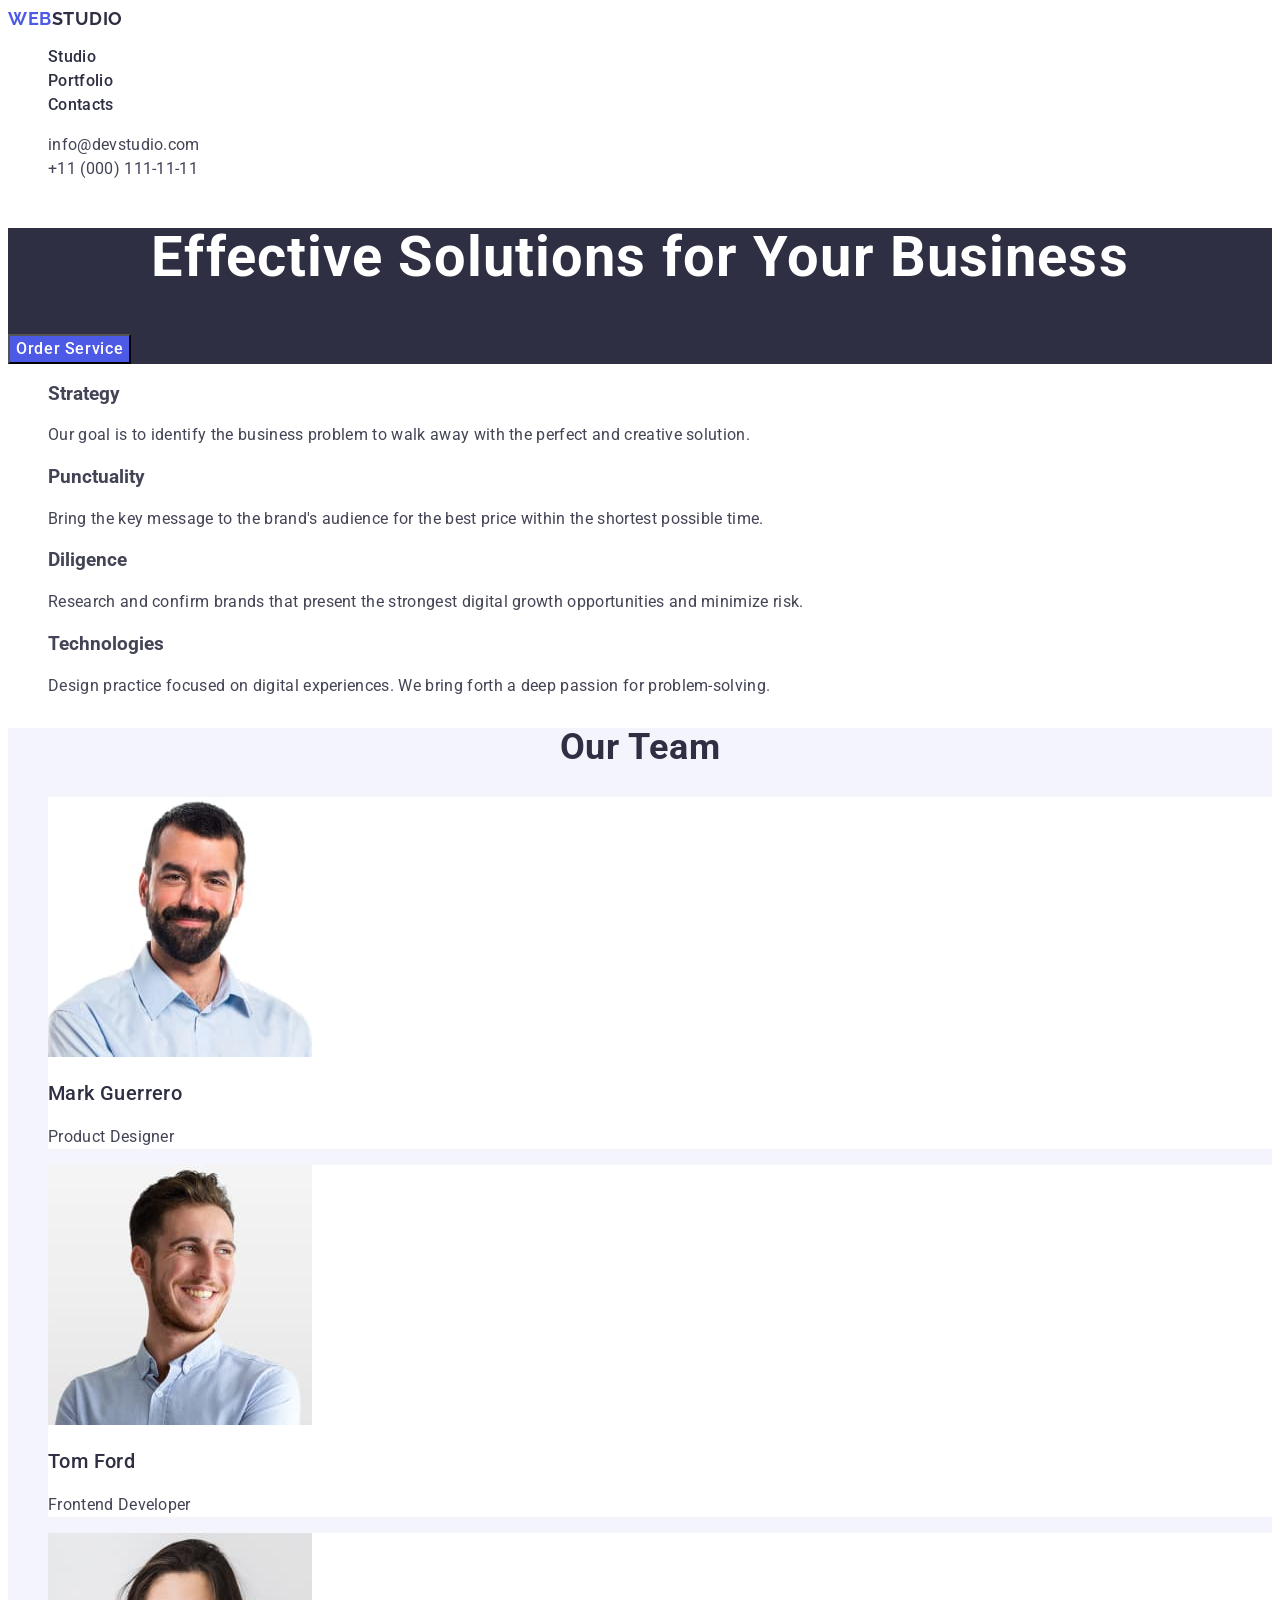
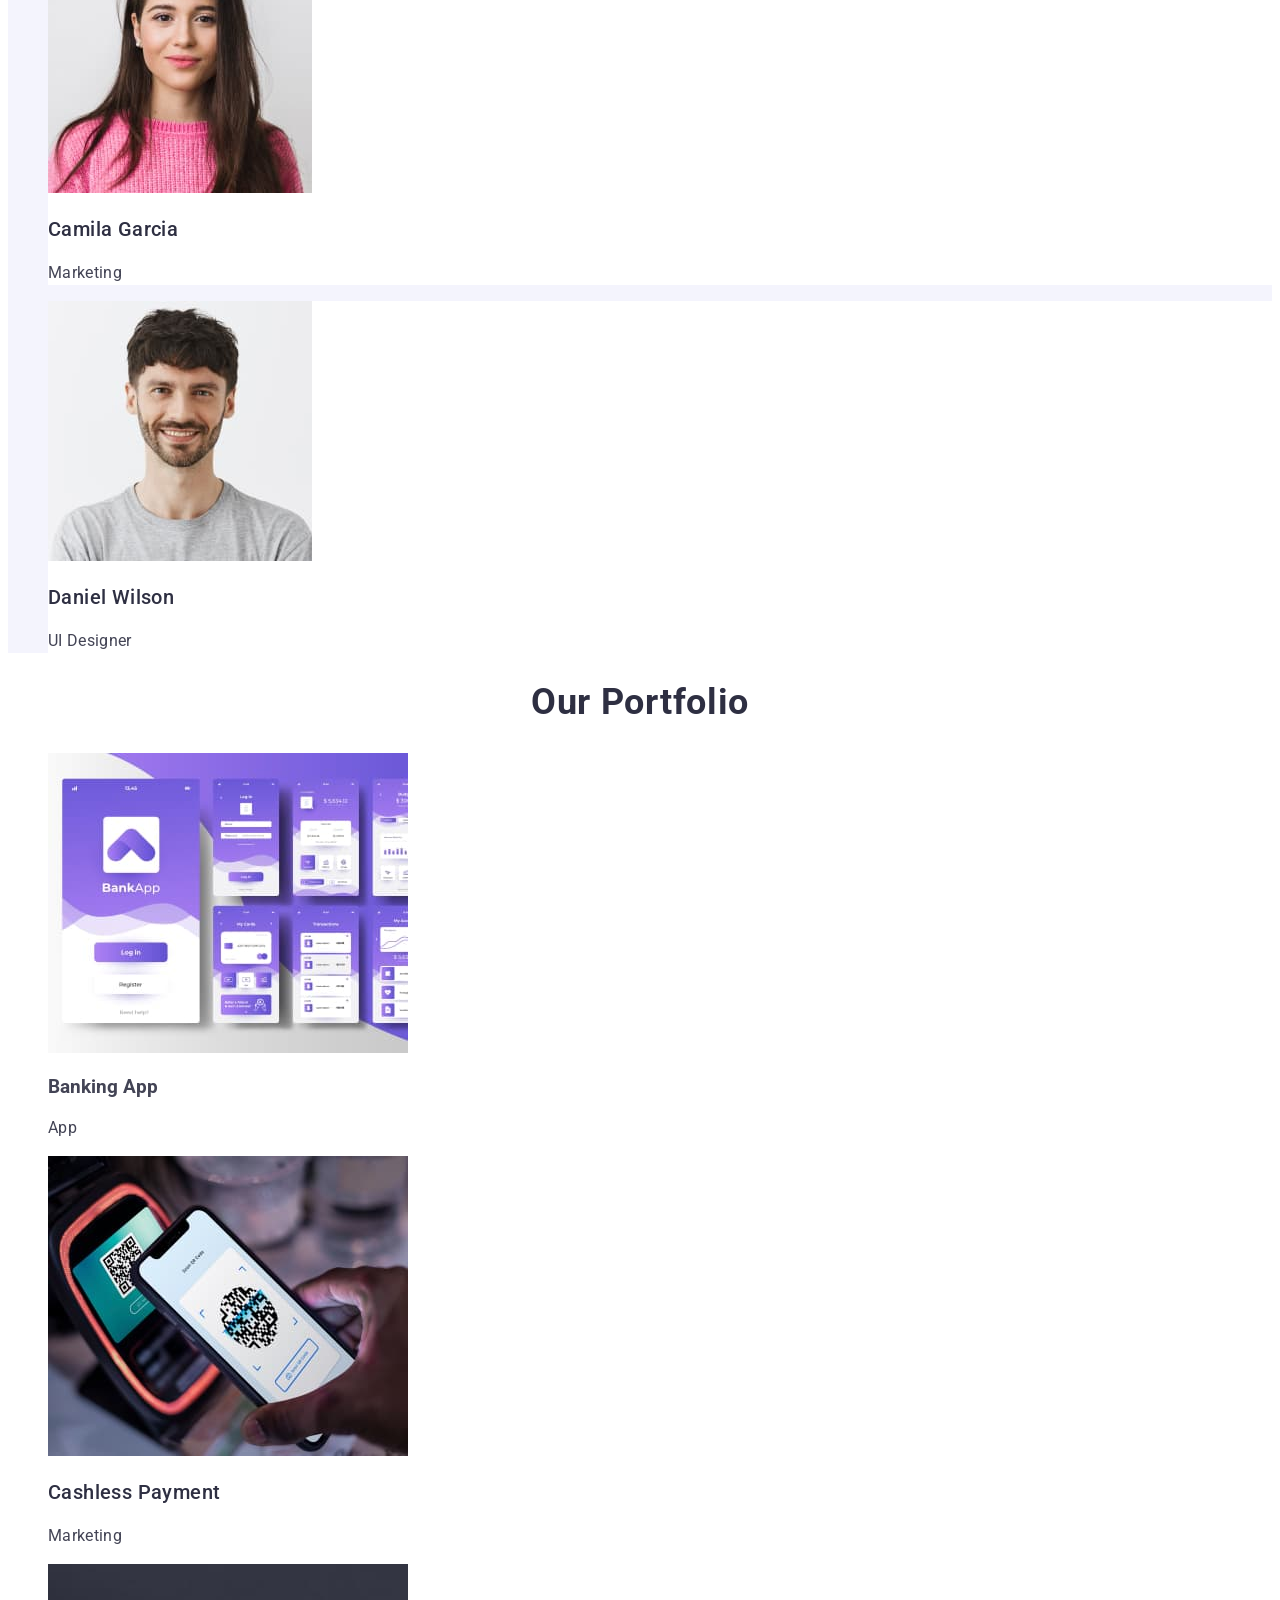
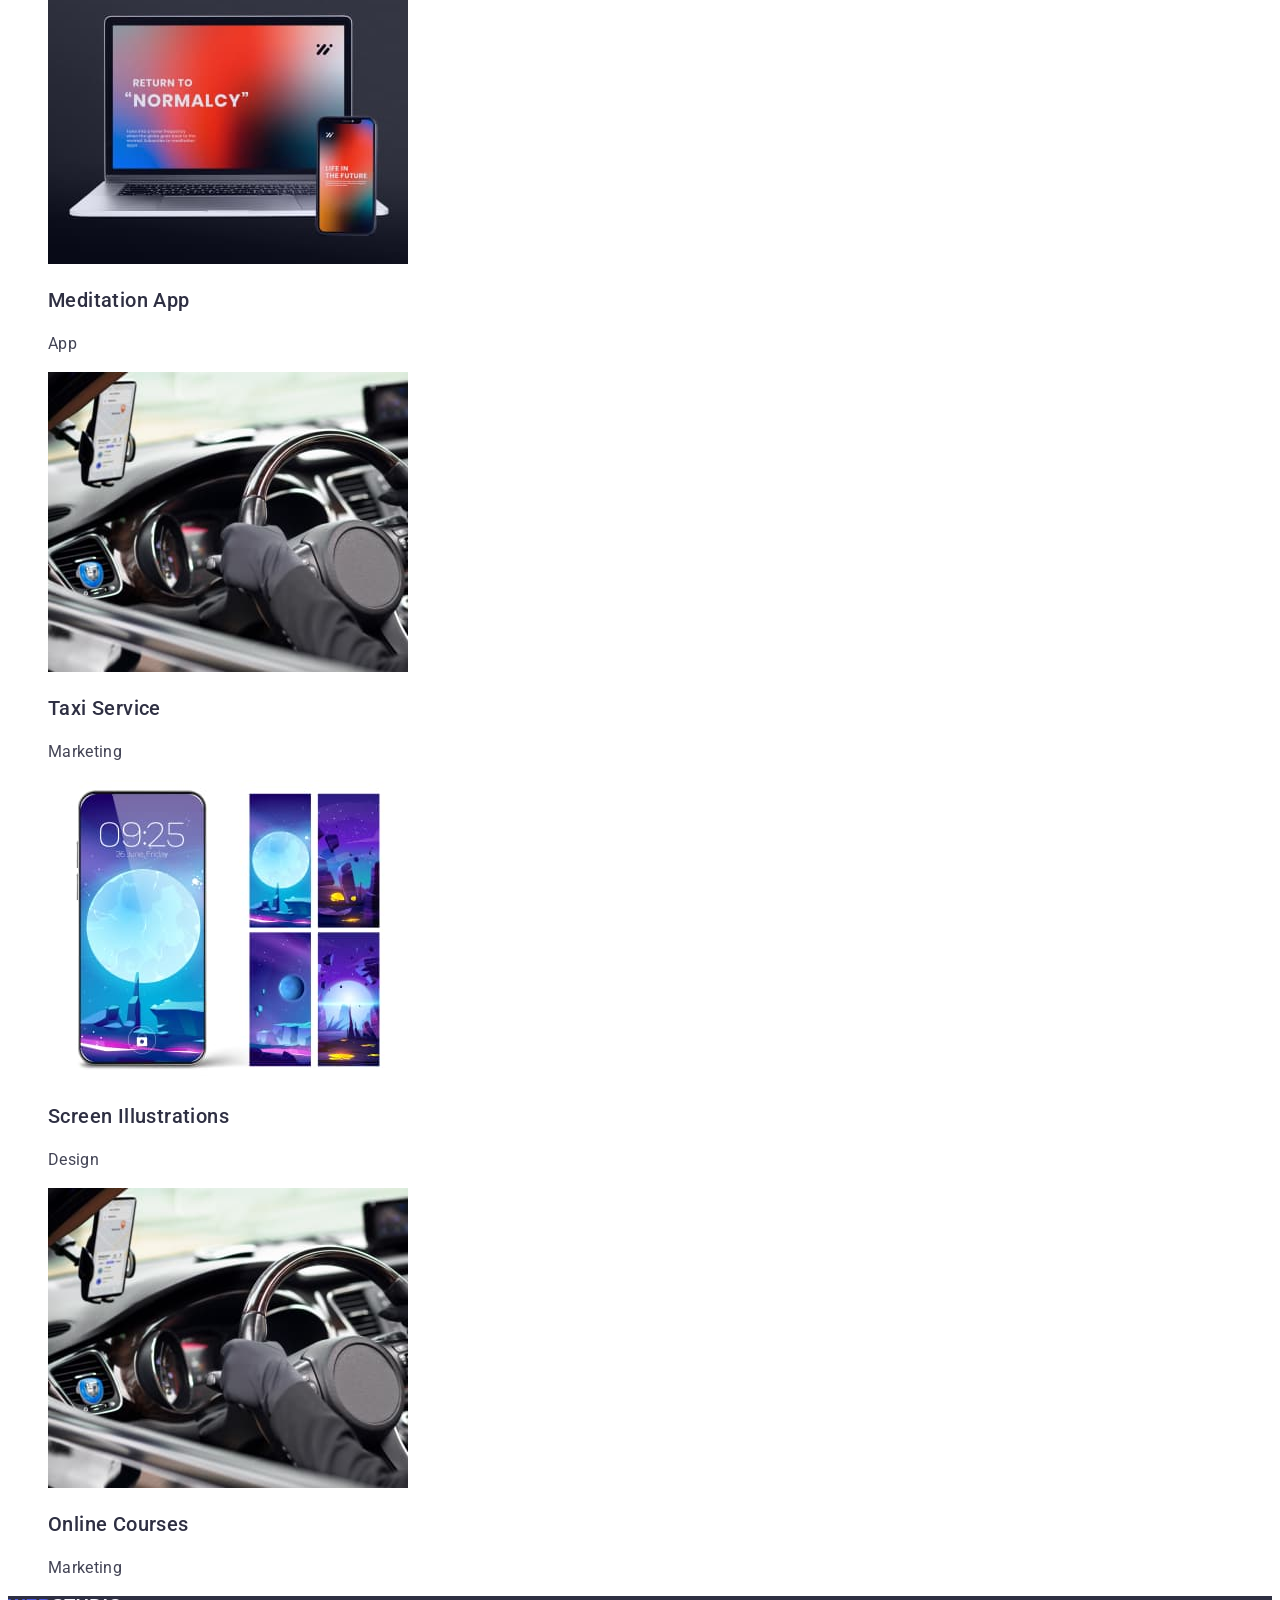
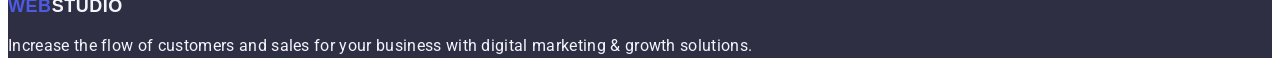
==== commit b6df6bb0: "ff" ====
--- a/index.html
+++ b/index.html
@@ -56,28 +56,28 @@
         <h2 hidden>feature</h2>
         <ul>
           <li>
-            <h3 class="feature-h3">Strategy</h3>
+            <h3 class="feature-h">Strategy</h3>
             <p class="feature-p">
               Our goal is to identify the business problem to walk away with the
               perfect and creative solution.
             </p>
           </li>
           <li>
-            <h3 class="feature-h3">Punctuality</h3>
+            <h3 class="feature-h">Punctuality</h3>
             <p class="feature-p">
               Bring the key message to the brand's audience for the best price
               within the shortest possible time.
             </p>
           </li>
           <li>
-            <h3 class="feature-h3">Diligence</h3>
+            <h3 class="feature-h">Diligence</h3>
             <p class="feature-p">
               Research and confirm brands that present the strongest digital
               growth opportunities and minimize risk.
             </p>
           </li>
           <li>
-            <h3 class="feature-h3">Technologies</h3>
+            <h3 class="feature-h">Technologies</h3>
             <p class="feature-p">
               Design practice focused on digital experiences. We bring forth a
               deep passion for problem-solving.
@@ -87,7 +87,7 @@
       </section>
       <!-- our team -->
       <section class="section-team">
-        <h2 class="team-h2">Our Team</h2>
+        <h2 class="title">Our Team</h2>
         <ul>
           <li class="team-li">
             <img
@@ -96,7 +96,7 @@
               height="260"
               width="264"
             />
-            <h3 class="team-h3">Mark Guerrero</h3>
+            <h3 class="team-h">Mark Guerrero</h3>
             <p class="team-p">Product Designer</p>
           </li>
           <li class="team-li">
@@ -106,7 +106,7 @@
               height="260"
               width="264"
             />
-            <h3 class="team-h3">Tom Ford</h3>
+            <h3 class="team-h">Tom Ford</h3>
             <p class="team-p">Frontend Developer</p>
           </li>
           <li class="team-li">
@@ -116,7 +116,7 @@
               height="260"
               width="264"
             />
-            <h3 class="team-h3">Camila Garcia</h3>
+            <h3 class="team-h">Camila Garcia</h3>
             <p class="team-p">Marketing</p>
           </li>
           <li class="team-li">
@@ -126,14 +126,14 @@
               height="260"
               width="264"
             />
-            <h3 class="team-h3">Daniel Wilson</h3>
+            <h3 class="team-h">Daniel Wilson</h3>
             <p class="team-p">UI Designer</p>
           </li>
         </ul>
       </section>
       <!-- Our Portfolio -->
       <section>
-        <h2 class="team-h2">Our Portfolio</h2>
+        <h2 class="title">Our Portfolio</h2>
         <ul>
           <li>
             <img
@@ -152,7 +152,7 @@
               height="300"
               width="360"
             />
-            <h3 class="team-h3">Cashless Payment</h3>
+            <h3 class="team-h">Cashless Payment</h3>
             <p class="team-p">Marketing</p>
           </li>
           <li>
@@ -162,12 +162,12 @@
               height="300"
               width="360"
             />
-            <h3 class="team-h3">Meditation App</h3>
+            <h3 class="team-h">Meditation App</h3>
             <p class="team-p">App</p>
           </li>
           <li>
             <img src="./images/taxi.jpg" alt="taxi" height="300" width="360" />
-            <h3 class="team-h3">Taxi Service</h3>
+            <h3 class="team-h">Taxi Service</h3>
             <p class="team-p">Marketing</p>
           </li>
           <li>
@@ -177,12 +177,12 @@
               height="300"
               width="360"
             />
-            <h3 class="team-h3">Screen Illustrations</h3>
+            <h3 class="team-h">Screen Illustrations</h3>
             <p class="team-p">Design</p>
           </li>
           <li>
             <img src="./images/taxi.jpg" alt="taxi" height="300" width="360" />
-            <h3 class="team-h3">Online Courses</h3>
+            <h3 class="team-h">Online Courses</h3>
             <p class="team-p">Marketing</p>
           </li>
         </ul>
--- a/css/styles.css
+++ b/css/styles.css
@@ -93,7 +93,7 @@
 .section-team {
   background-color: #f4f4fd;
 }
-.team-h2 {
+.title {
   font-size: 36px;
   text-transform: capitalize;
   line-height: 1.11;
@@ -104,7 +104,7 @@
 .team-li {
   background-color: #ffffff;
 }
-.team-h3 {
+.team-h {
   font-size: 20px;
   font-weight: 500;
   line-height: 1.2;
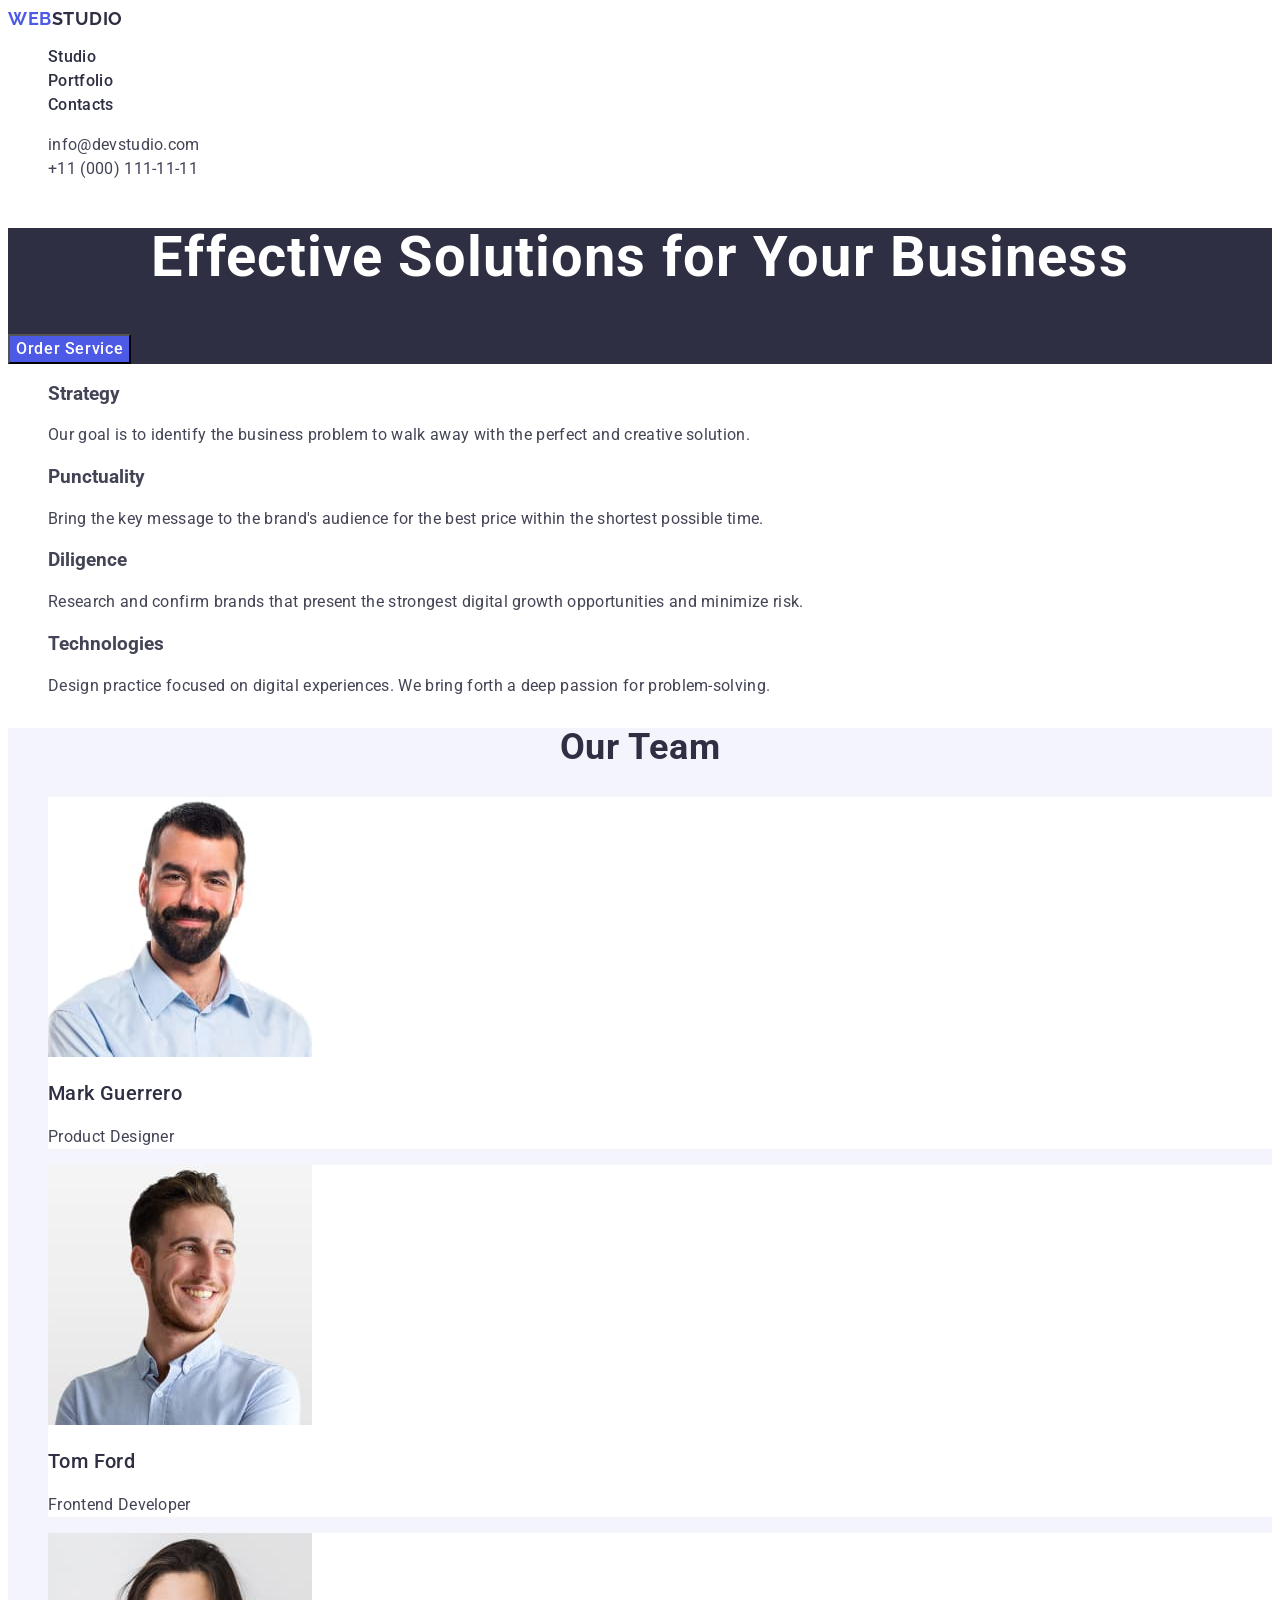
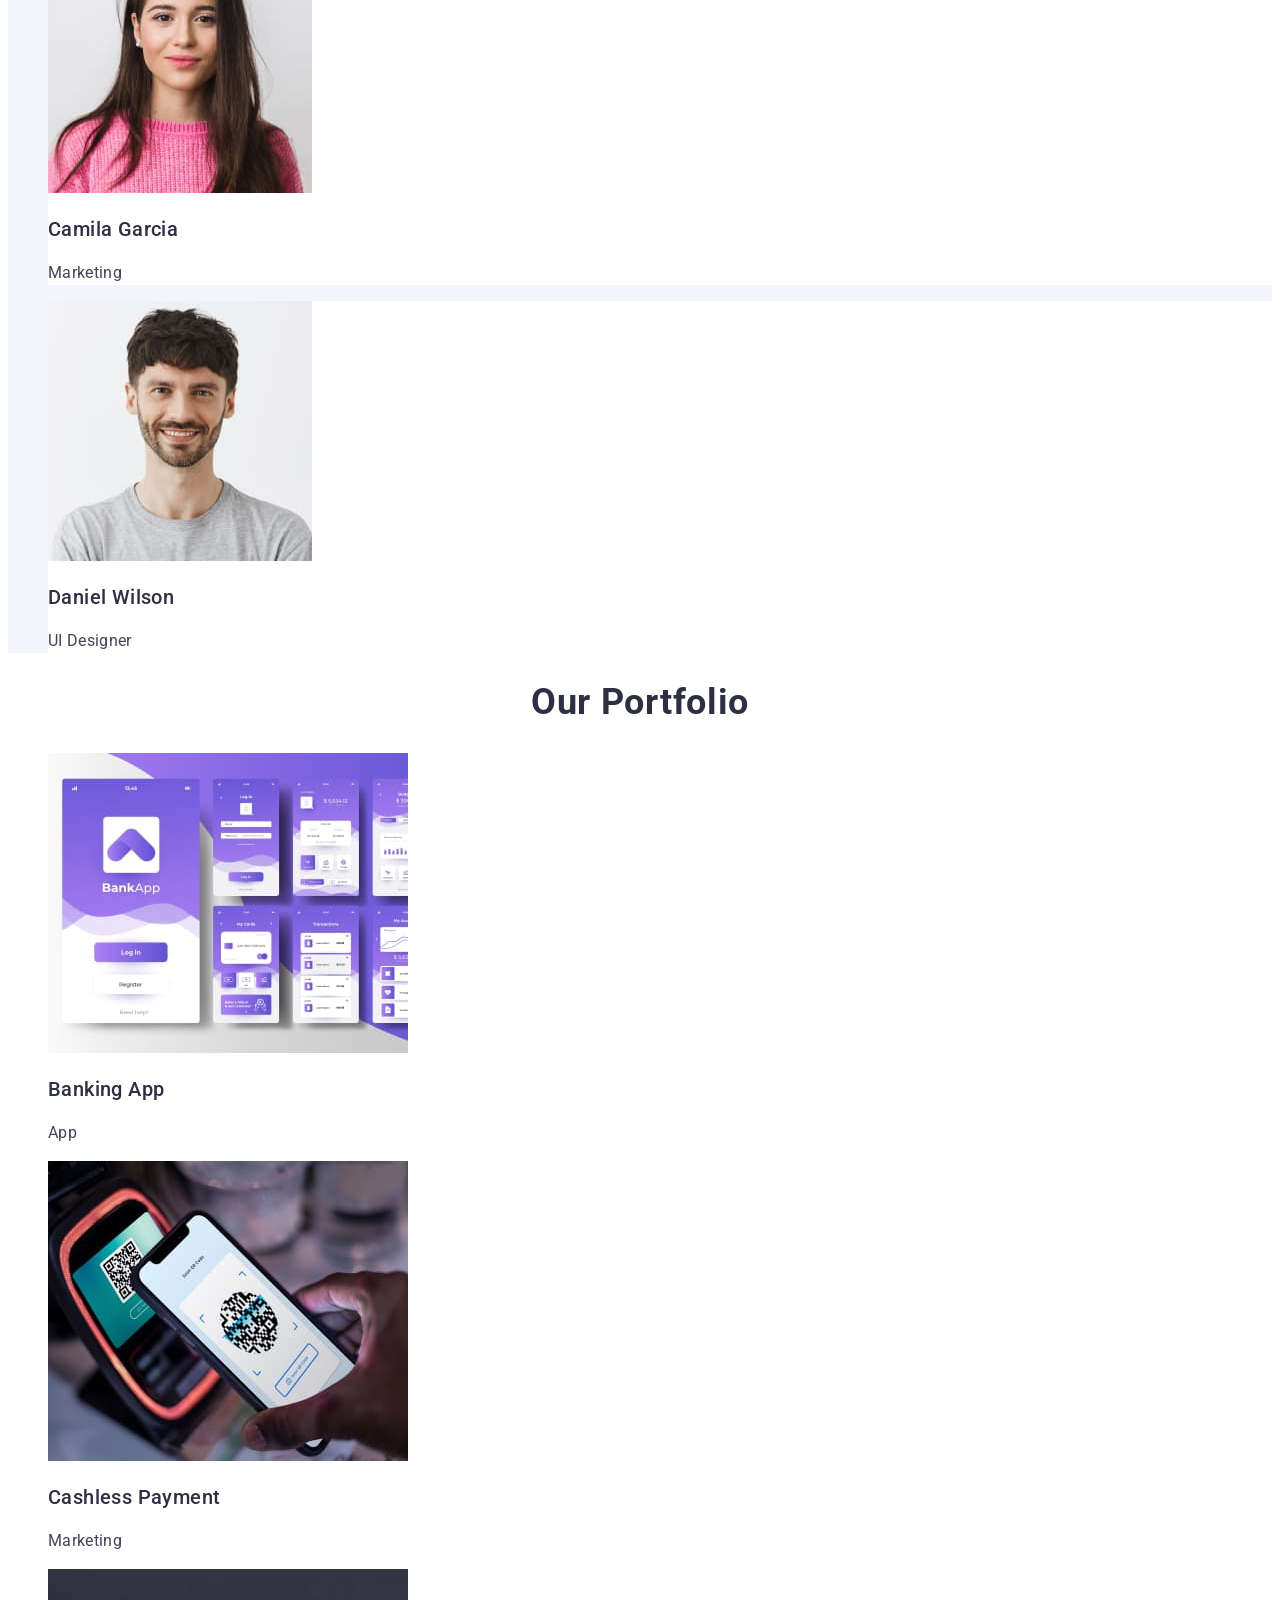
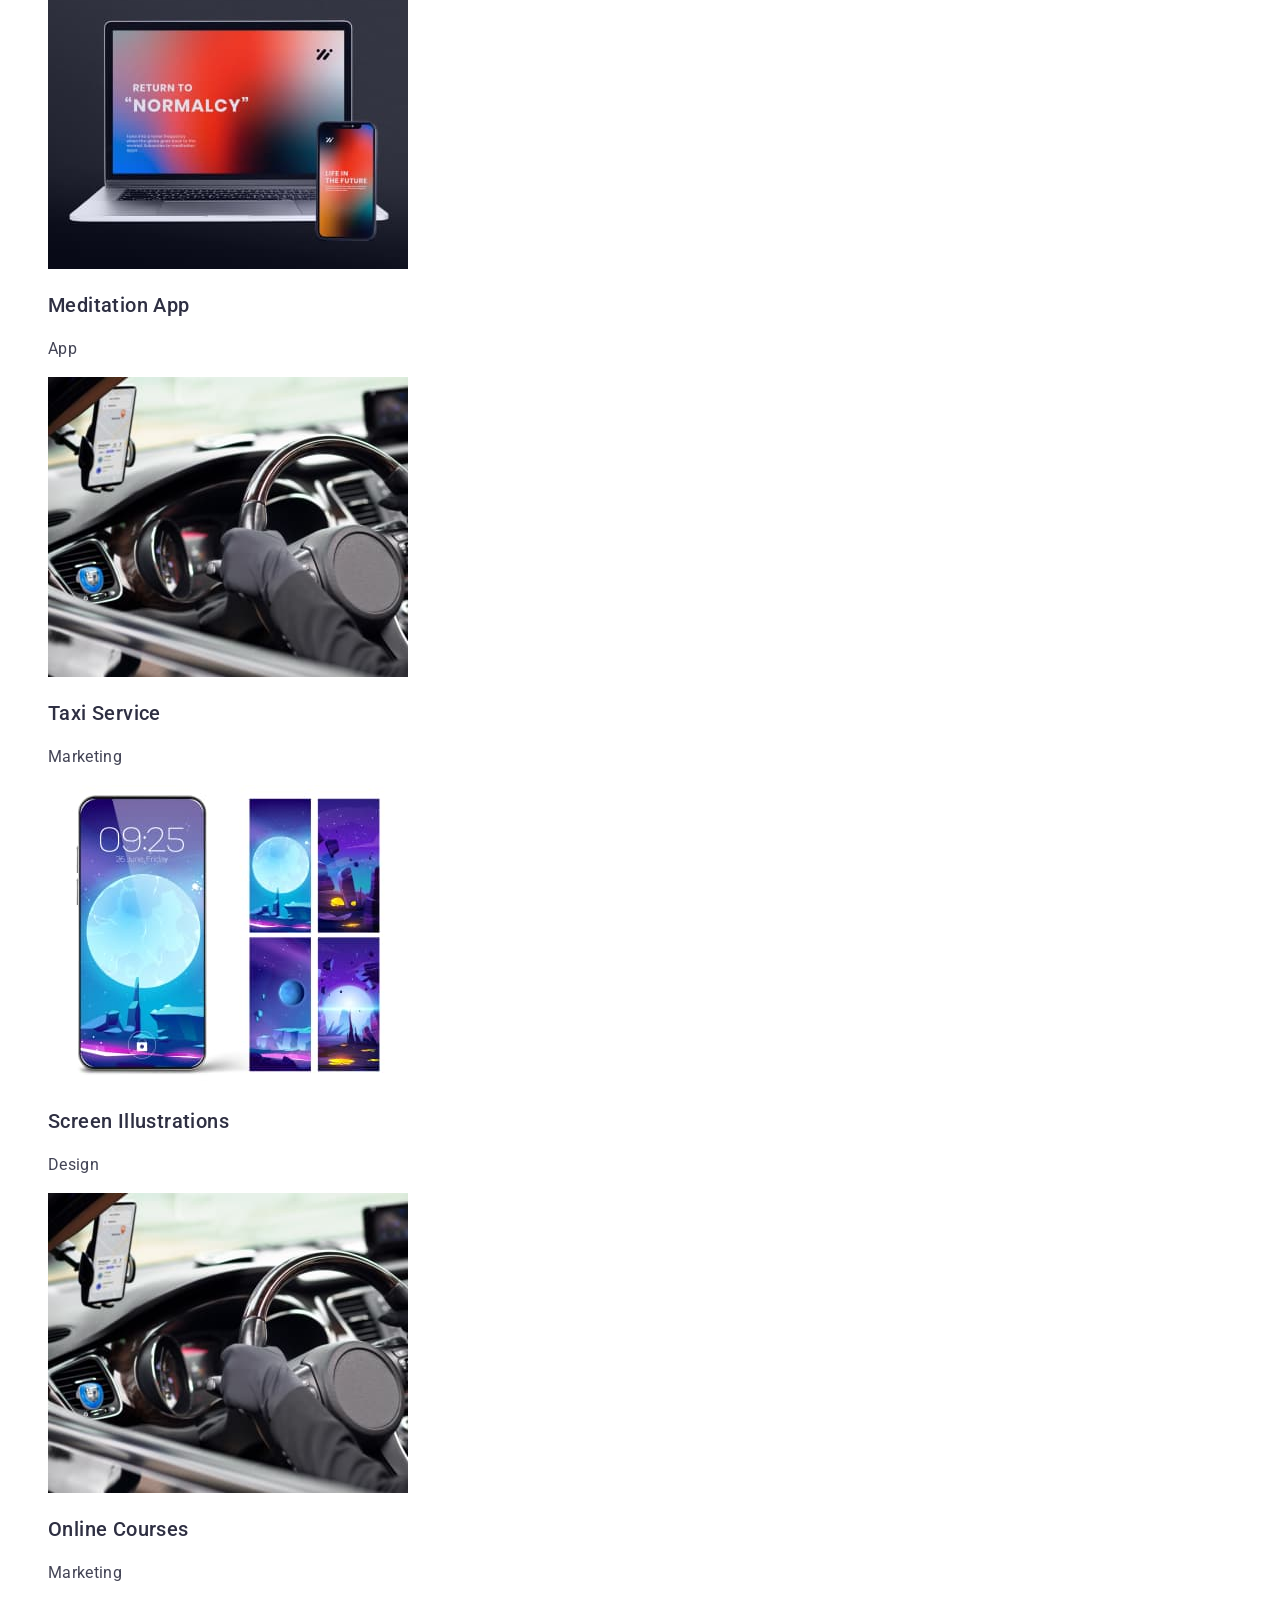
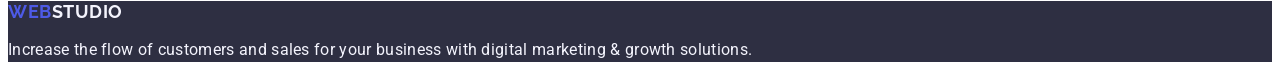
==== commit 6f8bc73e: "finish" ====
--- a/index.html
+++ b/index.html
@@ -142,7 +142,7 @@
               height="300"
               width="360"
             />
-            <h3 class="team-h3">Banking App</h3>
+            <h3 class="team-h">Banking App</h3>
             <p class="team-p">App</p>
           </li>
           <li>
--- a/css/styles.css
+++ b/css/styles.css
@@ -123,8 +123,9 @@
   background-color: #2e2f42;
 }
 .logo-bottom {
+  font-family: "Raleway", sans-serif;
   text-transform: uppercase;
-  font-family: "Relaway", sans-serif;
+
   font-weight: 700;
   color: #4d5ae5;
   font-size: 18px;
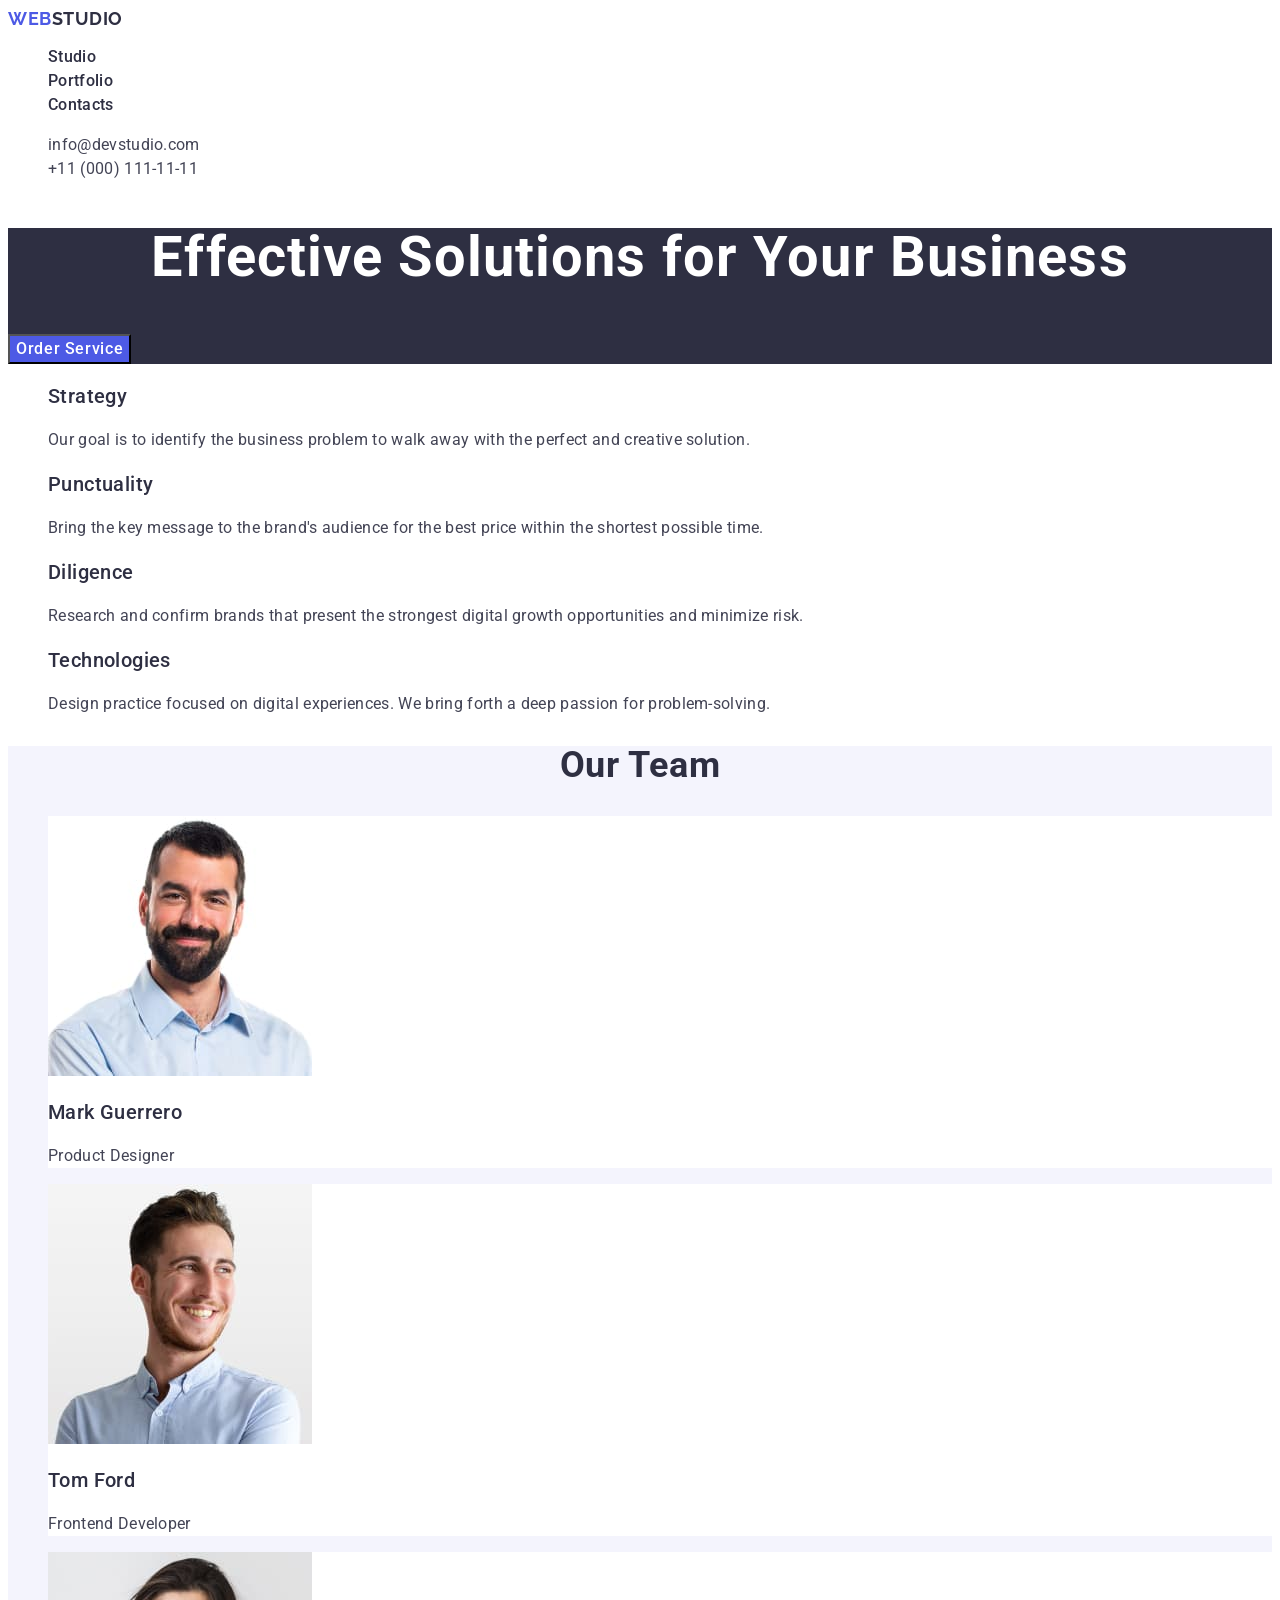
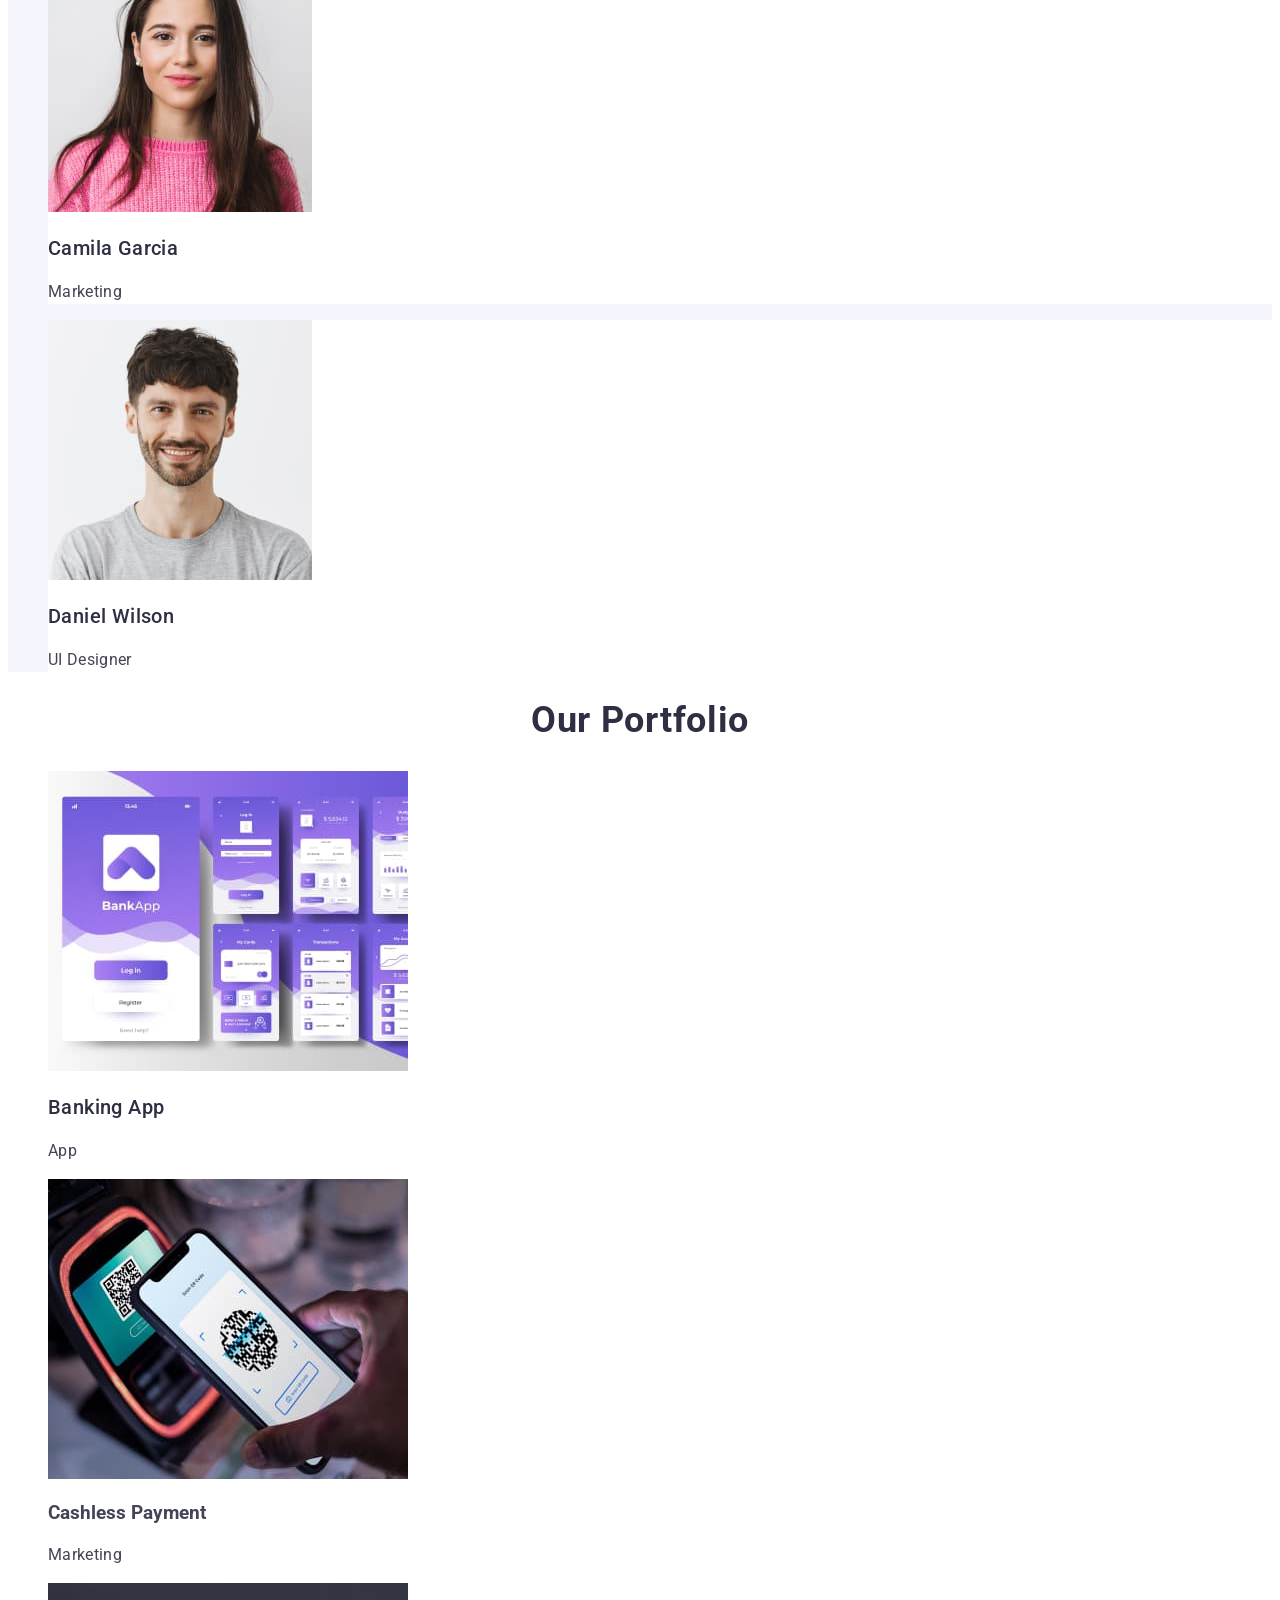
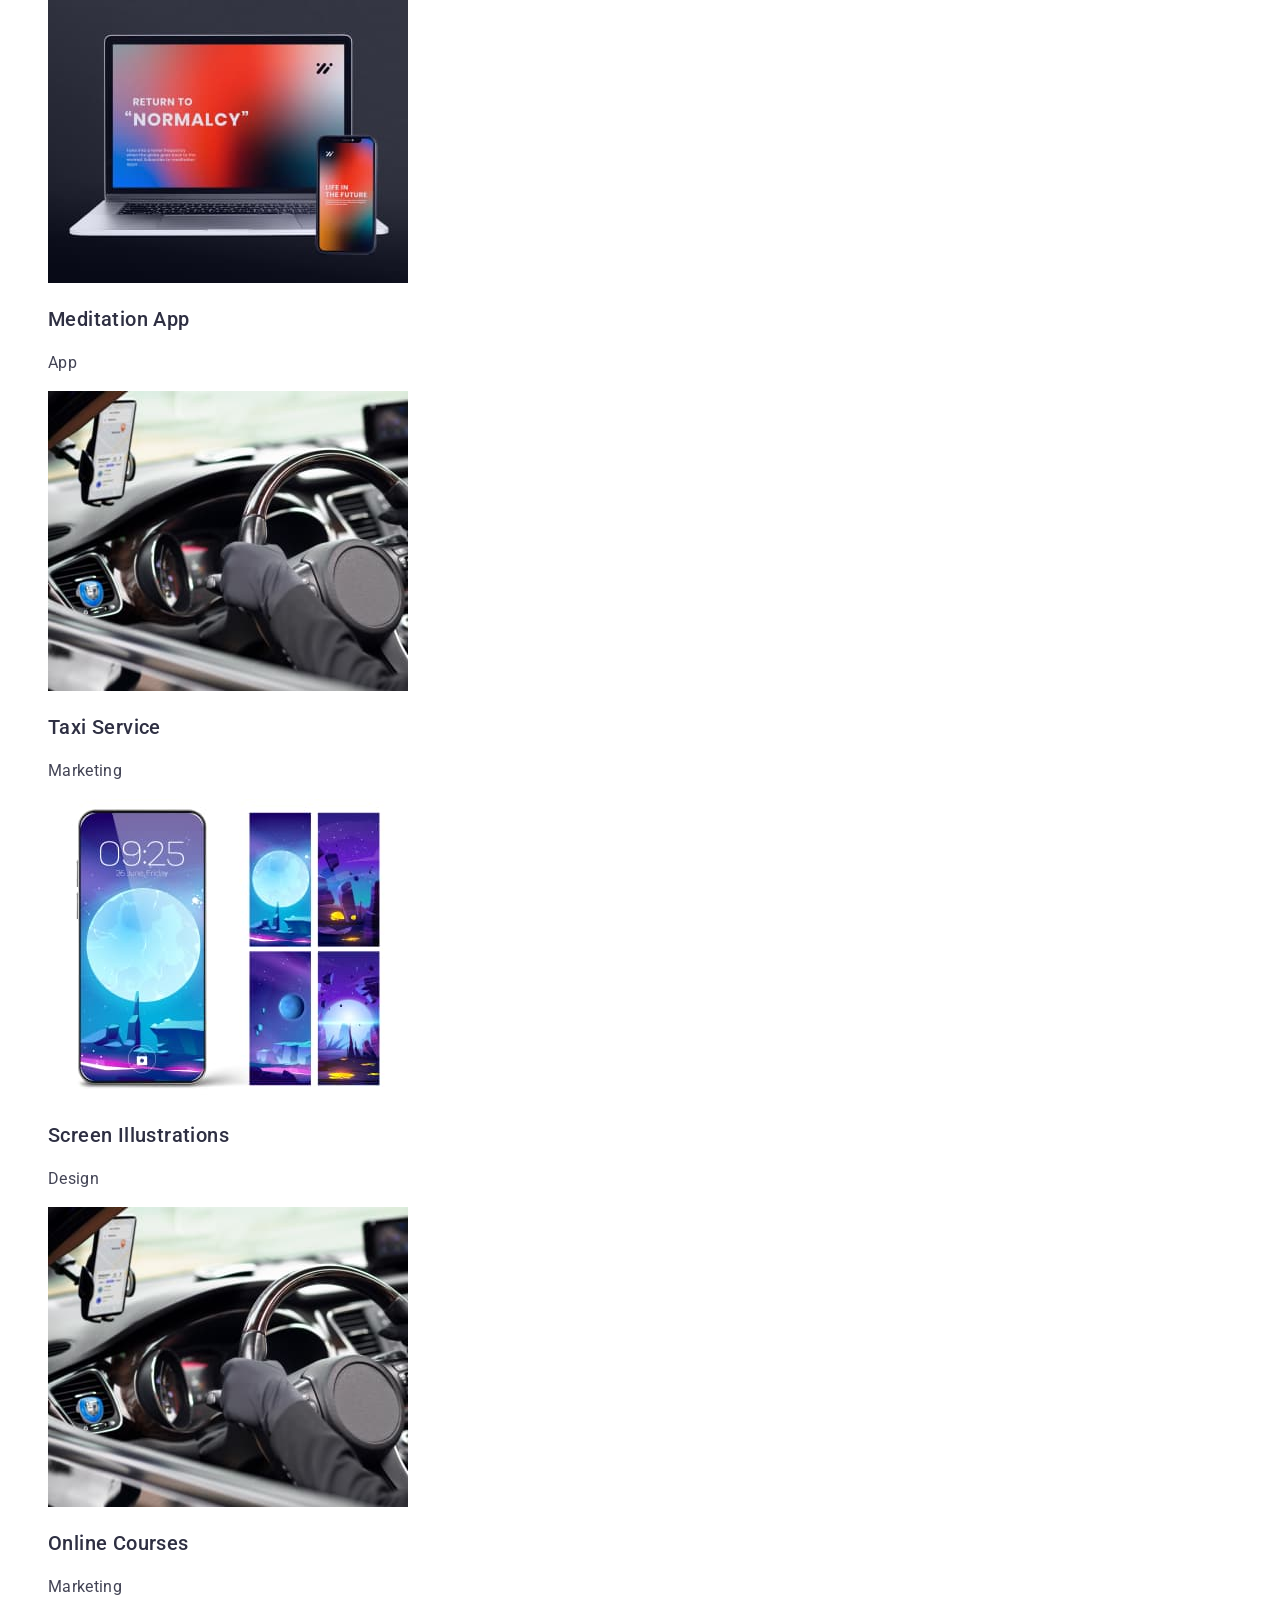
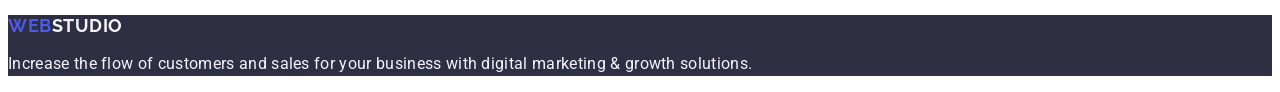
==== commit bc445217: "fix-h3" ====
--- a/index.html
+++ b/index.html
@@ -56,28 +56,28 @@
         <h2 hidden>feature</h2>
         <ul>
           <li>
-            <h3 class="feature-h">Strategy</h3>
+            <h3 class="our-h">Strategy</h3>
             <p class="feature-p">
               Our goal is to identify the business problem to walk away with the
               perfect and creative solution.
             </p>
           </li>
           <li>
-            <h3 class="feature-h">Punctuality</h3>
+            <h3 class="our-h">Punctuality</h3>
             <p class="feature-p">
               Bring the key message to the brand's audience for the best price
               within the shortest possible time.
             </p>
           </li>
           <li>
-            <h3 class="feature-h">Diligence</h3>
+            <h3 class="our-h">Diligence</h3>
             <p class="feature-p">
               Research and confirm brands that present the strongest digital
               growth opportunities and minimize risk.
             </p>
           </li>
           <li>
-            <h3 class="feature-h">Technologies</h3>
+            <h3 class="our-h">Technologies</h3>
             <p class="feature-p">
               Design practice focused on digital experiences. We bring forth a
               deep passion for problem-solving.
@@ -96,7 +96,7 @@
               height="260"
               width="264"
             />
-            <h3 class="team-h">Mark Guerrero</h3>
+            <h3 class="our-h">Mark Guerrero</h3>
             <p class="team-p">Product Designer</p>
           </li>
           <li class="team-li">
@@ -106,7 +106,7 @@
               height="260"
               width="264"
             />
-            <h3 class="team-h">Tom Ford</h3>
+            <h3 class="our-h">Tom Ford</h3>
             <p class="team-p">Frontend Developer</p>
           </li>
           <li class="team-li">
@@ -116,7 +116,7 @@
               height="260"
               width="264"
             />
-            <h3 class="team-h">Camila Garcia</h3>
+            <h3 class="our-h">Camila Garcia</h3>
             <p class="team-p">Marketing</p>
           </li>
           <li class="team-li">
@@ -126,7 +126,7 @@
               height="260"
               width="264"
             />
-            <h3 class="team-h">Daniel Wilson</h3>
+            <h3 class="our-h">Daniel Wilson</h3>
             <p class="team-p">UI Designer</p>
           </li>
         </ul>
@@ -142,7 +142,7 @@
               height="300"
               width="360"
             />
-            <h3 class="team-h">Banking App</h3>
+            <h3 class="our-h">Banking App</h3>
             <p class="team-p">App</p>
           </li>
           <li>
@@ -162,12 +162,12 @@
               height="300"
               width="360"
             />
-            <h3 class="team-h">Meditation App</h3>
+            <h3 class="our-h">Meditation App</h3>
             <p class="team-p">App</p>
           </li>
           <li>
             <img src="./images/taxi.jpg" alt="taxi" height="300" width="360" />
-            <h3 class="team-h">Taxi Service</h3>
+            <h3 class="our-h">Taxi Service</h3>
             <p class="team-p">Marketing</p>
           </li>
           <li>
@@ -177,12 +177,12 @@
               height="300"
               width="360"
             />
-            <h3 class="team-h">Screen Illustrations</h3>
+            <h3 class="our-h">Screen Illustrations</h3>
             <p class="team-p">Design</p>
           </li>
           <li>
             <img src="./images/taxi.jpg" alt="taxi" height="300" width="360" />
-            <h3 class="team-h">Online Courses</h3>
+            <h3 class="our-h">Online Courses</h3>
             <p class="team-p">Marketing</p>
           </li>
         </ul>
--- a/css/styles.css
+++ b/css/styles.css
@@ -77,7 +77,7 @@
 }
 
 /* feature */
-.feature-h3 {
+.our-h {
   font-size: 20px;
   font-weight: 500;
   line-height: 1.2;
@@ -104,14 +104,7 @@
 .team-li {
   background-color: #ffffff;
 }
-.team-h {
-  font-size: 20px;
-  font-weight: 500;
-  line-height: 1.2;
-  letter-spacing: 0.02em;
 
-  color: #2e2f42;
-}
 .team-p {
   font-size: 16px;
 
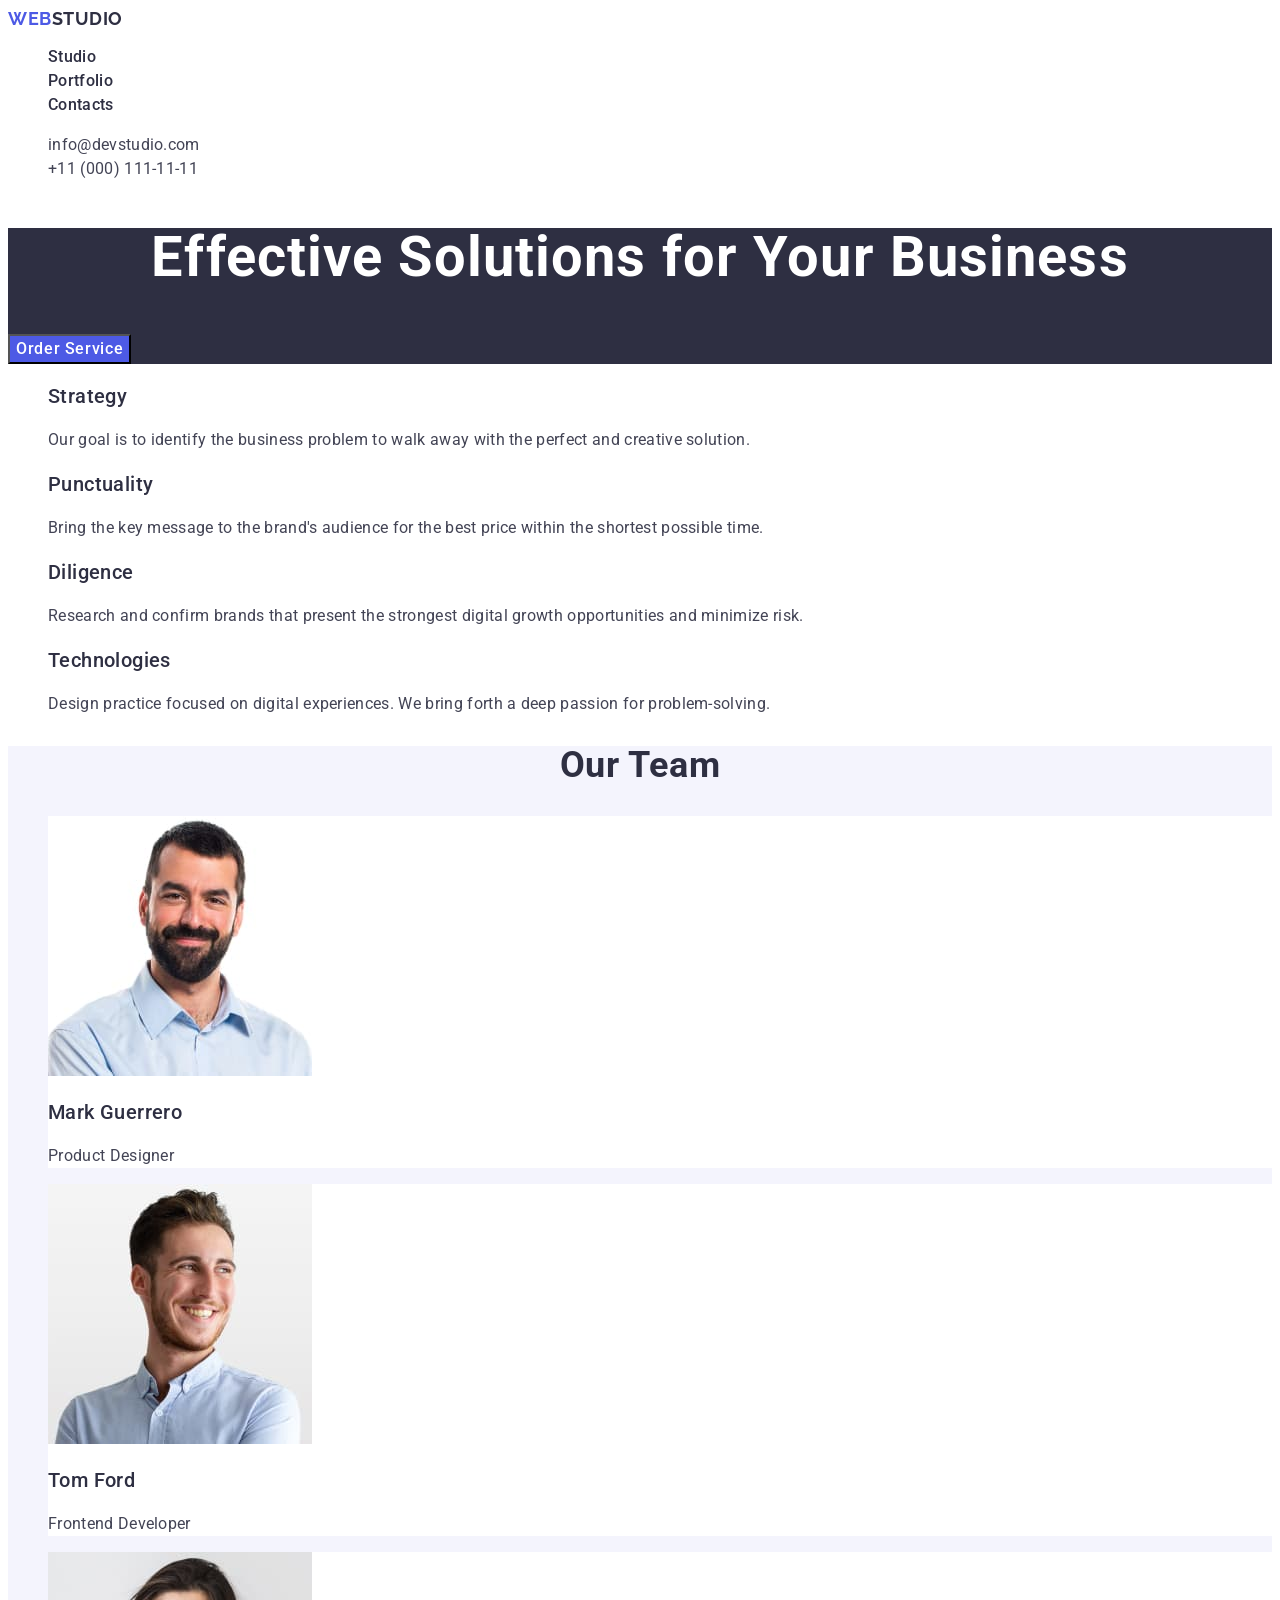
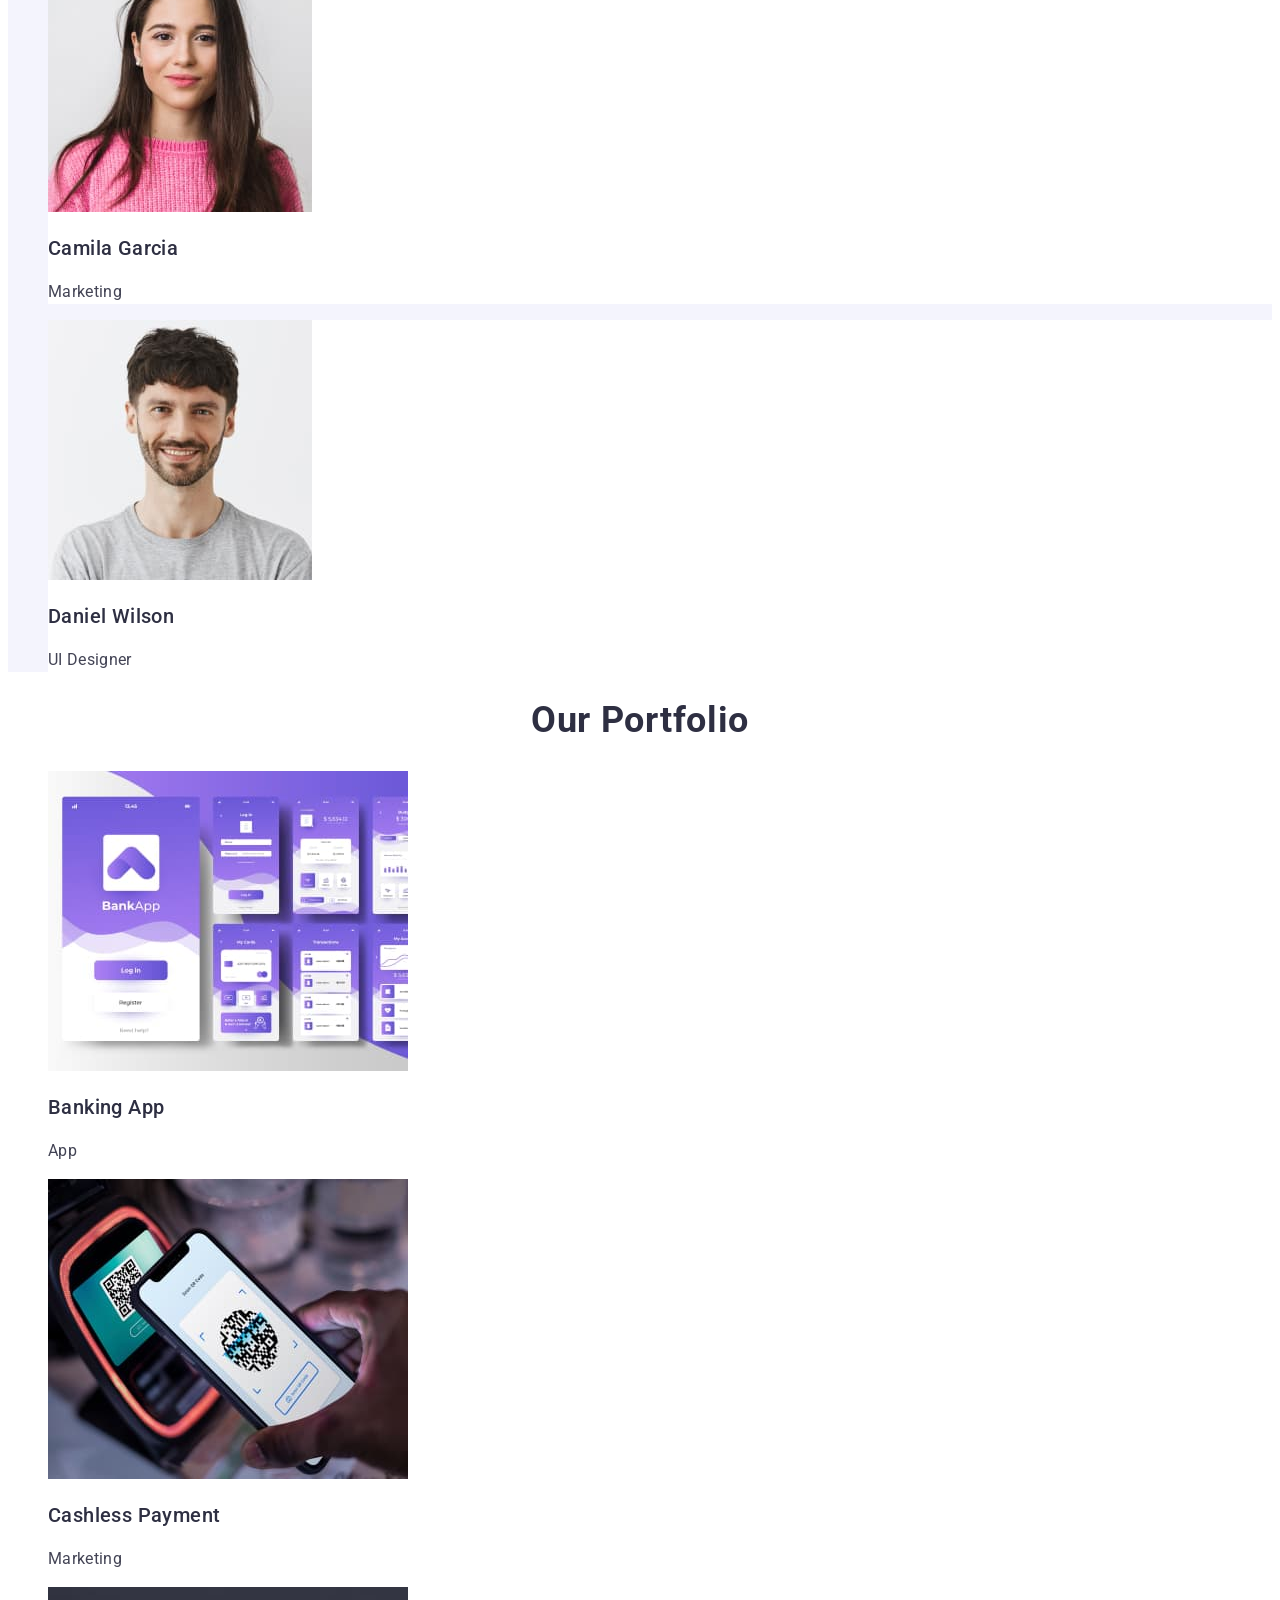
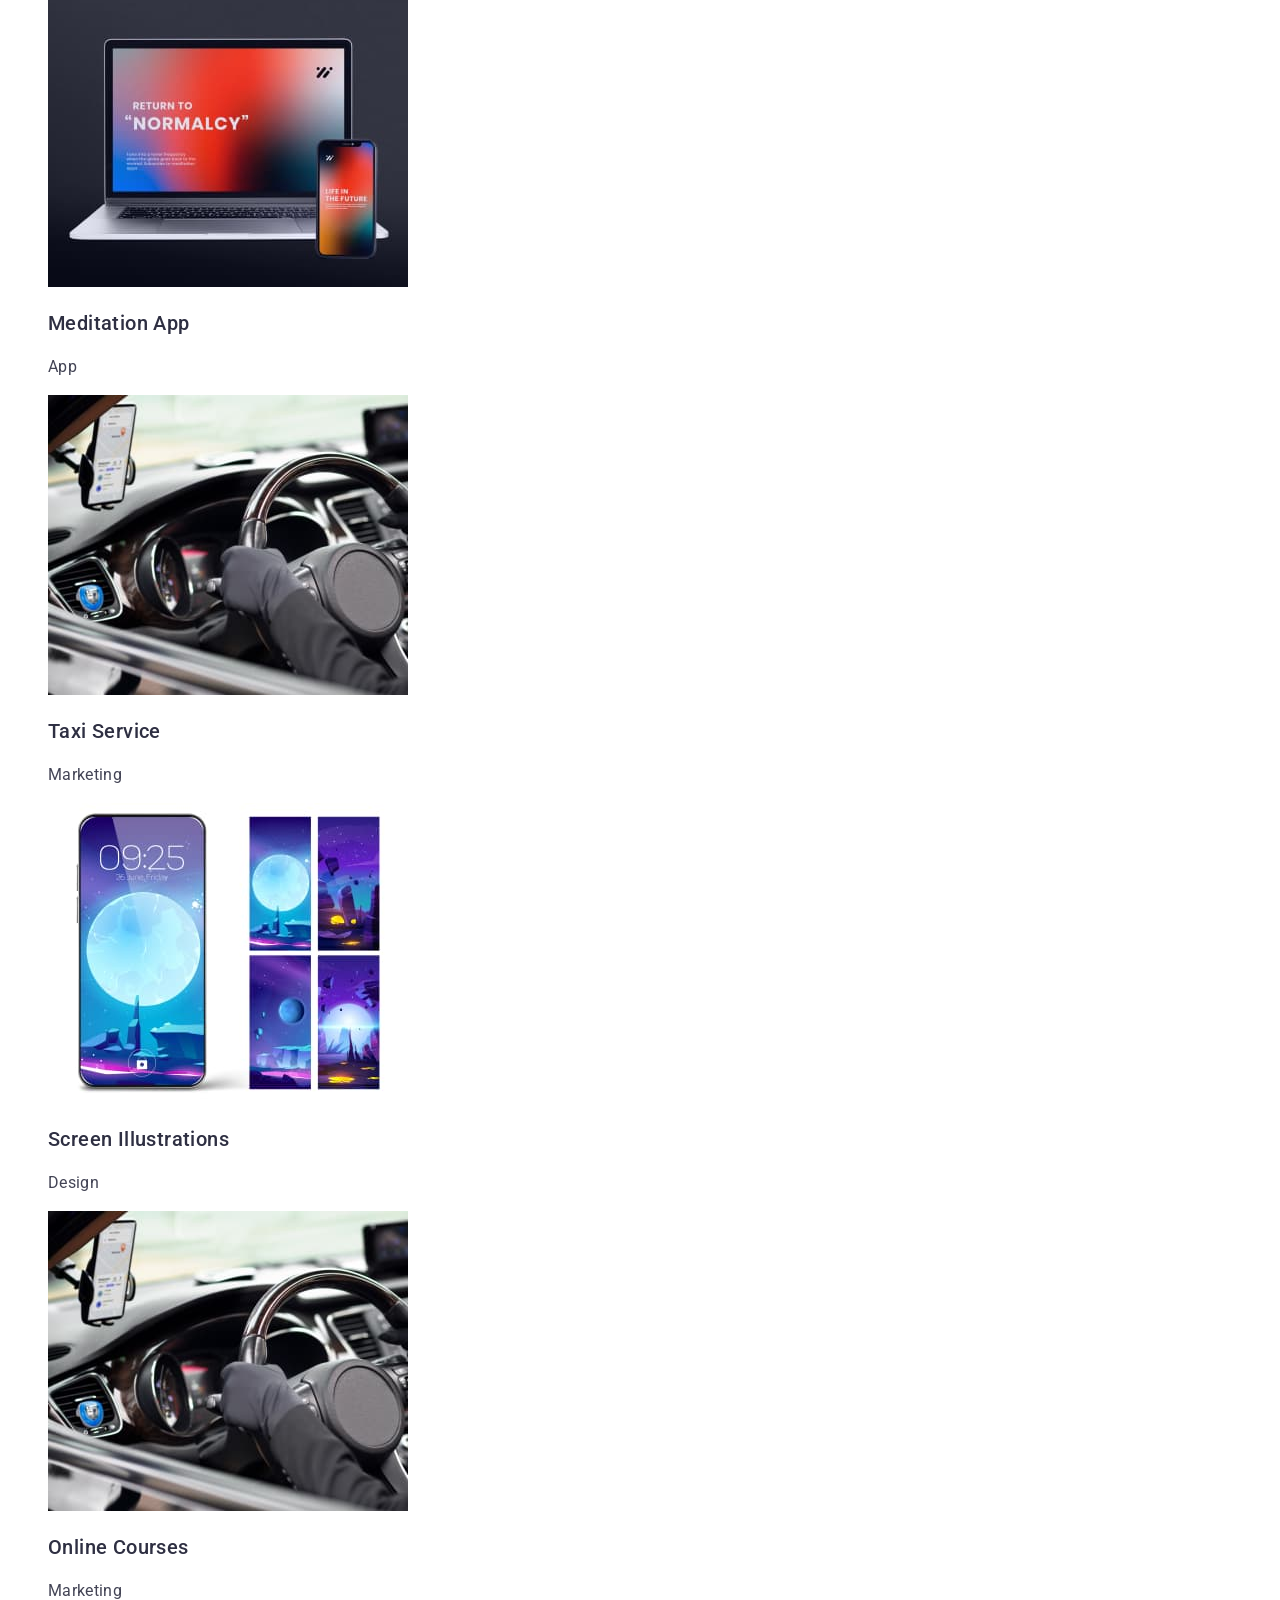
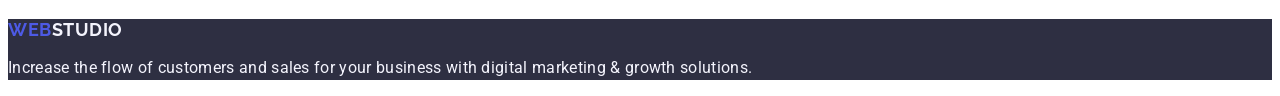
==== commit 2e5b5215: "finish1" ====
--- a/index.html
+++ b/index.html
@@ -152,7 +152,7 @@
               height="300"
               width="360"
             />
-            <h3 class="team-h">Cashless Payment</h3>
+            <h3 class="our-h">Cashless Payment</h3>
             <p class="team-p">Marketing</p>
           </li>
           <li>
